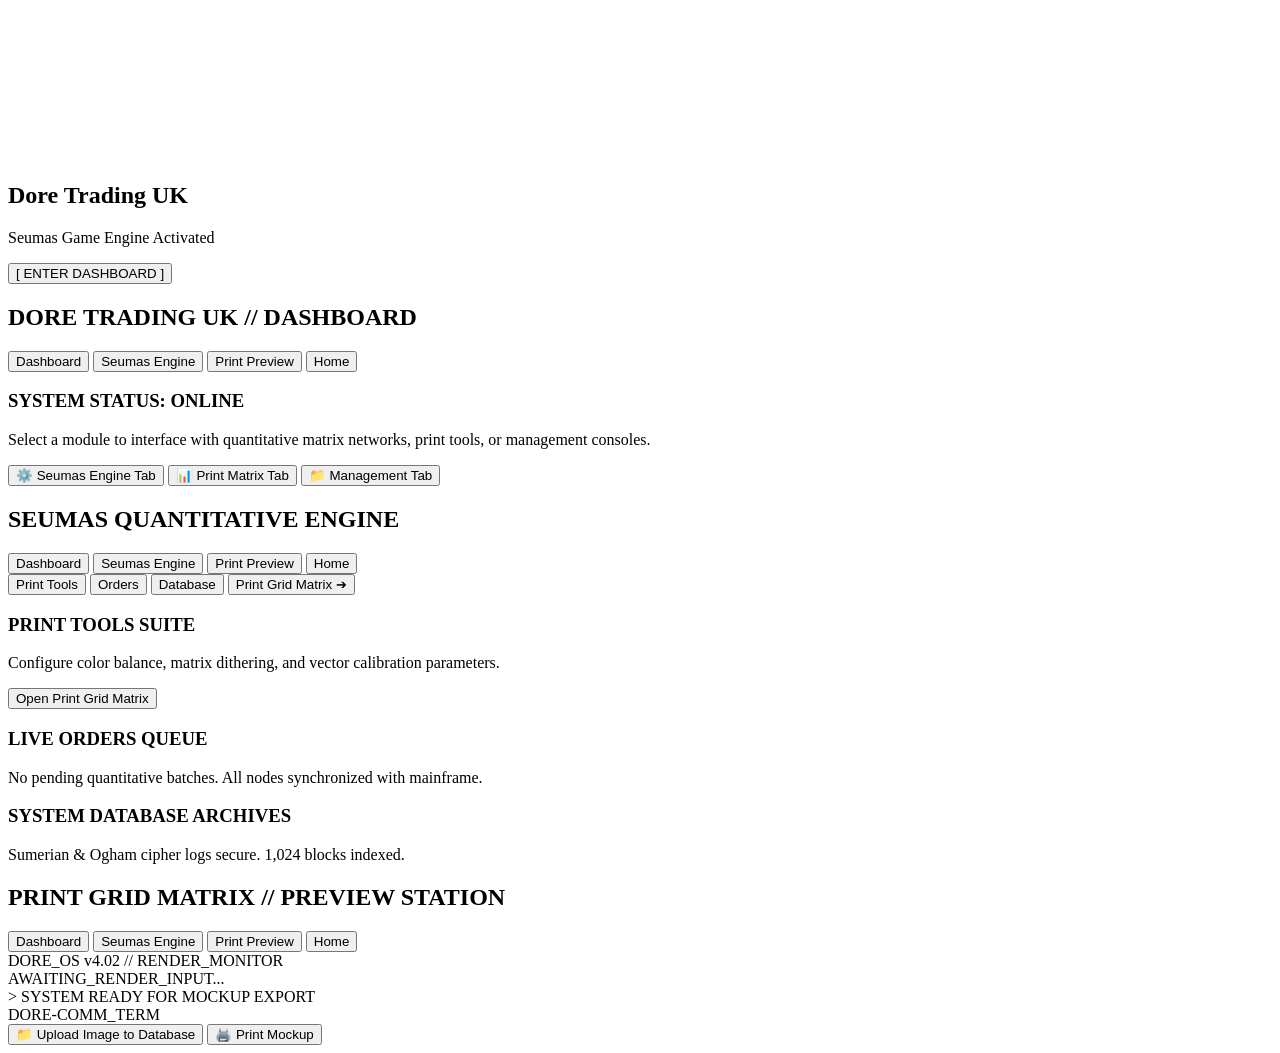
==== index.html @ 700d3dbe "Rename index.html.txt to index.html" ====
<!DOCTYPE html>
<html lang="en">
<head>
    <meta charset="UTF-8">
    <meta name="viewport" content="width=device-width, initial-scale=1.0">
    <title>Dore Trading UK - Explorer</title>
    <link rel="stylesheet" href="style.css">
</head>
<body>
    <!-- Background Matrix Rain Canvas (Druid, Sumerian & Code) -->
    <div class="matrix-background">
        <canvas id="matrixCanvas"></canvas>
    </div>

    <!-- PAGE 1: Landing / Entry Page -->
    <section id="page-landing" class="page active">
        <div class="retrowave-landscape">
            <div class="glowing-sun"></div>
            <div class="moving-grid"></div>
        </div>
        <div class="content">
            <h1 class="main-title">Dore Trading UK</h1>
            <p class="subtitle">Seumas Game Engine Activated</p>
            <button class="enter-btn" onclick="navigateTo('page-dashboard')">[ ENTER DASHBOARD ]</button>
        </div>
    </section>

    <!-- PAGE 2: Dashboard Page (Car Driving Scene + 3 Main Tabs) -->
    <section id="page-dashboard" class="page">
        <div class="car-scene-background">
            <div class="striped-sun"></div>
            <div class="mountain-silhouette"></div>
            <div class="moving-grid car-grid"></div>
            <div class="retrowave-car">
                <div class="car-body"></div>
                <div class="car-lights"></div>
            </div>
        </div>
        
        <div class="dashboard-header">
            <h2>DORE TRADING UK // DASHBOARD</h2>
            <div class="nav-tabs">
                <button class="tab-btn active" onclick="navigateTo('page-dashboard')">Dashboard</button>
                <button class="tab-btn" onclick="navigateTo('page-seumas')">Seumas Engine</button>
                <button class="tab-btn" onclick="navigateTo('page-print-preview')">Print Preview</button>
                <button class="back-home-btn" onclick="navigateTo('page-landing')">Home</button>
            </div>
        </div>

        <div class="dashboard-content">
            <div class="matrix-card">
                <h3>SYSTEM STATUS: ONLINE</h3>
                <p>Select a module to interface with quantitative matrix networks, print tools, or management consoles.</p>
                <div class="action-grid">
                    <button class="cyber-card-btn" onclick="navigateTo('page-seumas')">
                        <span class="icon">⚙️</span>
                        <span>Seumas Engine Tab</span>
                    </button>
                    <button class="cyber-card-btn" onclick="navigateTo('page-seumas')">
                        <span class="icon">📊</span>
                        <span>Print Matrix Tab</span>
                    </button>
                    <button class="cyber-card-btn" onclick="alert('Management Module Active.')">
                        <span class="icon">📁</span>
                        <span>Management Tab</span>
                    </button>
                </div>
            </div>
        </div>
    </section>

    <!-- PAGE 3: Seumas Engine Page (Pyramid/City Backdrops + 4 Sub-Tabs) -->
    <section id="page-seumas" class="page">
        <div class="pyramid-scene-background">
            <div class="cyber-sphere-sun"></div>
            <div class="pyramid-city"></div>
            <div class="moving-grid pyramid-grid"></div>
        </div>

        <div class="dashboard-header">
            <h2>SEUMAS QUANTITATIVE ENGINE</h2>
            <div class="nav-tabs">
                <button class="tab-btn" onclick="navigateTo('page-dashboard')">Dashboard</button>
                <button class="tab-btn active" onclick="navigateTo('page-seumas')">Seumas Engine</button>
                <button class="tab-btn" onclick="navigateTo('page-print-preview')">Print Preview</button>
                <button class="back-home-btn" onclick="navigateTo('page-landing')">Home</button>
            </div>
        </div>

        <div class="sub-nav-bar">
            <button class="sub-tab active" onclick="switchSubTab('print-tools')">Print Tools</button>
            <button class="sub-tab" onclick="switchSubTab('orders')">Orders</button>
            <button class="sub-tab" onclick="switchSubTab('database')">Database</button>
            <button class="sub-tab highlight" onclick="navigateTo('page-print-preview')">Print Grid Matrix ➔</button>
        </div>

        <div class="dashboard-content">
            <div id="sub-print-tools" class="sub-tab-content active">
                <div class="matrix-card">
                    <h3>PRINT TOOLS SUITE</h3>
                    <p>Configure color balance, matrix dithering, and vector calibration parameters.</p>
                    <button class="cyber-btn" onclick="navigateTo('page-print-preview')">Open Print Grid Matrix</button>
                </div>
            </div>
            <div id="sub-orders" class="sub-tab-content">
                <div class="matrix-card">
                    <h3>LIVE ORDERS QUEUE</h3>
                    <p>No pending quantitative batches. All nodes synchronized with mainframe.</p>
                </div>
            </div>
            <div id="sub-database" class="sub-tab-content">
                <div class="matrix-card">
                    <h3>SYSTEM DATABASE ARCHIVES</h3>
                    <p>Sumerian & Ogham cipher logs secure. 1,024 blocks indexed.</p>
                </div>
            </div>
        </div>
    </section>

    <!-- PAGE 4: Print Preview / Retro Computer Screen Card Page -->
    <section id="page-print-preview" class="page">
        <div class="retrowave-landscape">
            <div class="glowing-sun"></div>
            <div class="moving-grid"></div>
        </div>

        <div class="dashboard-header">
            <h2>PRINT GRID MATRIX // PREVIEW STATION</h2>
            <div class="nav-tabs">
                <button class="tab-btn" onclick="navigateTo('page-dashboard')">Dashboard</button>
                <button class="tab-btn" onclick="navigateTo('page-seumas')">Seumas Engine</button>
                <button class="tab-btn active" onclick="navigateTo('page-print-preview')">Print Preview</button>
                <button class="back-home-btn" onclick="navigateTo('page-landing')">Home</button>
            </div>
        </div>

        <div class="dashboard-content">
            <!-- Retro Computer Screen Card -->
            <div class="retro-monitor">
                <div class="monitor-bezel">
                    <div class="monitor-screen">
                        <div class="scanlines"></div>
                        <div class="screen-content">
                            <div class="terminal-header">DORE_OS v4.02 // RENDER_MONITOR</div>
                            <div class="preview-viewport" id="previewViewport">
                                <div class="placeholder-art">
                                    <div class="retro-sun-mini"></div>
                                    <div class="retro-grid-mini"></div>
                                    <span id="previewText">AWAITING_RENDER_INPUT...</span>
                                </div>
                            </div>
                            <div class="terminal-footer">> SYSTEM READY FOR MOCKUP EXPORT</div>
                        </div>
                    </div>
                    <div class="monitor-controls">
                        <div class="power-led"></div>
                        <span class="brand-label">DORE-COMM_TERM</span>
                    </div>
                </div>

                <div class="monitor-action-panel">
                    <input type="file" id="imageUploadInput" accept="image/*" style="display: none;" onchange="handleImageUpload(event)">
                    <button class="cyber-btn upload-btn" onclick="document.getElementById('imageUploadInput').click()">📁 Upload Image to Database</button>
                    <button class="cyber-btn mockup-btn" onclick="triggerPrintMockup()">🖨️ Print Mockup</button>
                </div>
            </div>
        </div>
    </section>

    <script src="script.js"></script>
</body>
</html>
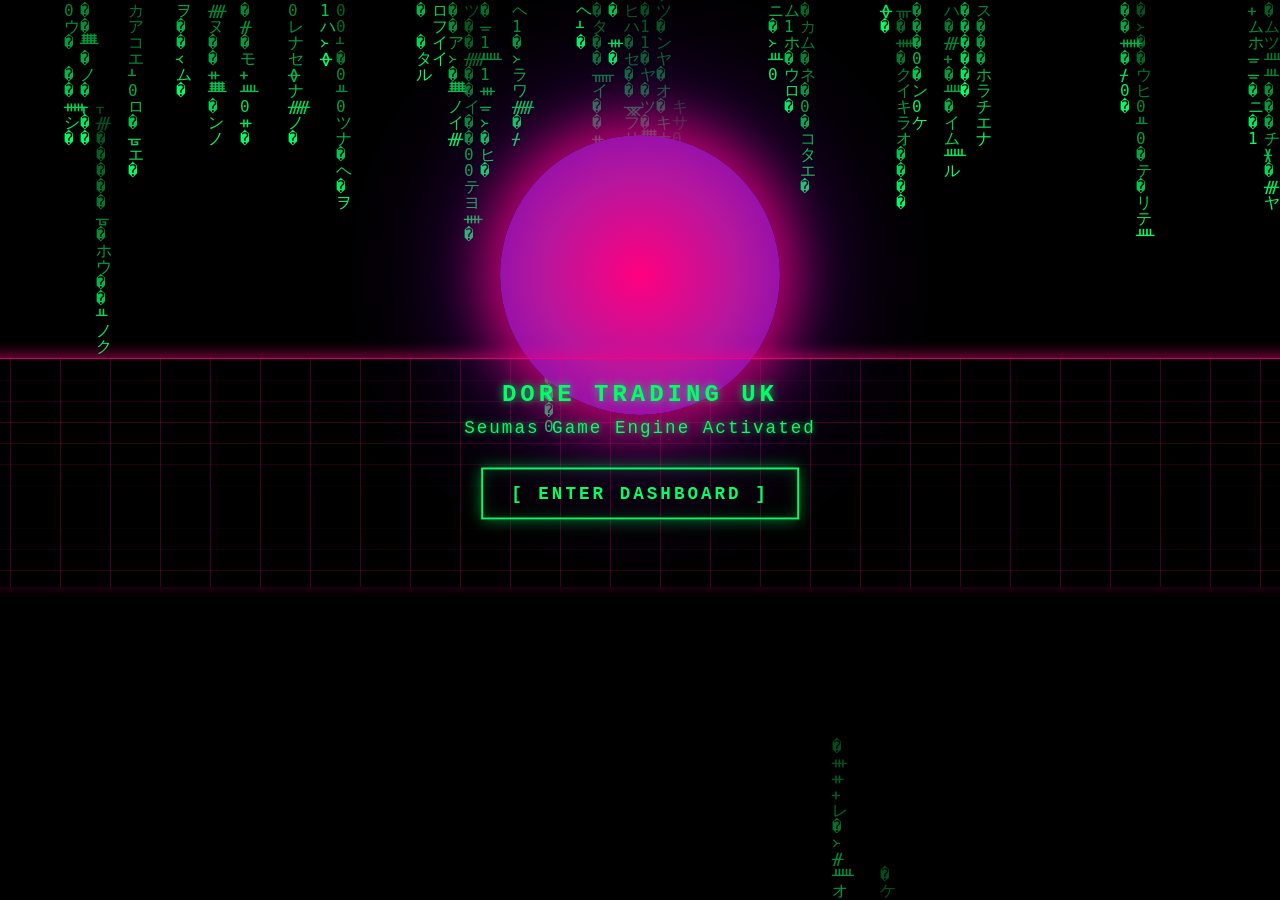
==== commit 41d1951c: "Revamp dashboard page with new visuals Updated the dashboard page with a new circuit board backgroun" ====
--- a/index.html
+++ b/index.html
@@ -25,10 +25,20 @@
         </div>
     </section>
 
-    <!-- PAGE 2: Dashboard Page (Car Driving Scene + 3 Main Tabs) -->
+    <!-- PAGE 2: Dashboard Page (Updated Circuit Board + Circuit Sun Scene) -->
     <section id="page-dashboard" class="page">
         <div class="car-scene-background">
-            <div class="striped-sun"></div>
+            <!-- Faint Retro Game Circuit Board Layer Behind Sun -->
+            <div class="circuit-board-bg"></div>
+            
+            <!-- Live Circuit Glowing & Moving Sun -->
+            <div class="circuit-sun">
+                <div class="circuit-core"></div>
+                <div class="circuit-node n1"></div>
+                <div class="circuit-node n2"></div>
+                <div class="circuit-node n3"></div>
+            </div>
+
             <div class="mountain-silhouette"></div>
             <div class="moving-grid car-grid"></div>
             <div class="retrowave-car">
@@ -69,7 +79,7 @@
         </div>
     </section>
 
-    <!-- PAGE 3: Seumas Engine Page (Pyramid/City Backdrops + 4 Sub-Tabs) -->
+    <!-- PAGE 3: Seumas Engine Page (Unchanged) -->
     <section id="page-seumas" class="page">
         <div class="pyramid-scene-background">
             <div class="cyber-sphere-sun"></div>
@@ -117,7 +127,7 @@
         </div>
     </section>
 
-    <!-- PAGE 4: Print Preview / Retro Computer Screen Card Page -->
+    <!-- PAGE 4: Print Preview Page (Unchanged) -->
     <section id="page-print-preview" class="page">
         <div class="retrowave-landscape">
             <div class="glowing-sun"></div>
@@ -135,7 +145,6 @@
         </div>
 
         <div class="dashboard-content">
-            <!-- Retro Computer Screen Card -->
             <div class="retro-monitor">
                 <div class="monitor-bezel">
                     <div class="monitor-screen">
--- a/style.css
+++ b/style.css
@@ -0,0 +1,649 @@
+/* --- Base Styles --- */
+body, html {
+    margin: 0;
+    padding: 0;
+    width: 100%;
+    height: 100%;
+    overflow: hidden;
+    background-color: #000;
+    font-family: 'Courier New', Courier, monospace;
+    color: #fff;
+}
+
+.page {
+    position: absolute;
+    top: 0;
+    left: 0;
+    width: 100%;
+    height: 100%;
+    display: none;
+    opacity: 0;
+    transition: opacity 0.5s ease-in-out;
+}
+
+.page.active {
+    display: block;
+    opacity: 1;
+    z-index: 5;
+}
+
+/* --- Background Layers --- */
+.matrix-background {
+    position: absolute;
+    top: 0;
+    left: 0;
+    width: 100%;
+    height: 100%;
+    z-index: 1;
+    pointer-events: none;
+}
+
+#matrixCanvas {
+    display: block;
+}
+
+/* Retrowave Landscape Layer (Page 1 & 4) */
+.retrowave-landscape {
+    position: absolute;
+    bottom: 0;
+    left: 0;
+    width: 100%;
+    height: 100%;
+    z-index: 2;
+    pointer-events: none;
+    overflow: hidden;
+}
+
+.glowing-sun {
+    position: absolute;
+    top: 15%;
+    left: 50%;
+    transform: translateX(-50%);
+    width: 280px;
+    height: 280px;
+    background: radial-gradient(circle, #ff007f 0%, #b5179e 50%, #7209b7 100%);
+    border-radius: 50%;
+    box-shadow: 0 0 50px 15px rgba(255, 0, 127, 0.7), 0 0 120px 40px rgba(114, 9, 183, 0.5);
+    animation: pulseSun 4s infinite alternate;
+}
+
+@keyframes pulseSun {
+    0% { box-shadow: 0 0 50px 15px rgba(255, 0, 127, 0.7), 0 0 120px 40px rgba(114, 9, 183, 0.5); transform: translateX(-50%) scale(1); }
+    100% { box-shadow: 0 0 70px 25px rgba(255, 0, 127, 0.9), 0 0 160px 60px rgba(114, 9, 183, 0.7); transform: translateX(-50%) scale(1.03); }
+}
+
+.moving-grid {
+    position: absolute;
+    bottom: 0;
+    left: -50%;
+    width: 200%;
+    height: 60%;
+    background-image: 
+        linear-gradient(to right, rgba(255, 0, 127, 0.25) 1px, transparent 1px),
+        linear-gradient(to bottom, rgba(255, 0, 127, 0.25) 1px, transparent 1px);
+    background-size: 50px 50px;
+    transform: rotateX(65deg);
+    transform-origin: top center;
+    animation: moveGrid 3s linear infinite;
+    border-top: 2px solid rgba(255, 0, 127, 0.8);
+    box-shadow: 0 -10px 30px rgba(255, 0, 127, 0.5);
+}
+
+@keyframes moveGrid {
+    0% { background-position: 0 0; }
+    100% { background-position: 0 50px; }
+}
+
+/* --- Page 1 Landing Content & Glowing Enter Button --- */
+.content {
+    position: absolute;
+    top: 50%;
+    left: 50%;
+    transform: translate(-50%, -50%);
+    text-align: center;
+    z-index: 10;
+}
+
+.main-title {
+    font-size: 1.5rem;
+    color: #00ff66;
+    text-transform: uppercase;
+    letter-spacing: 4px;
+    margin: 0 0 10px 0;
+    text-shadow: 0 0 8px rgba(0, 255, 102, 0.8);
+}
+
+.subtitle {
+    font-size: 1.1rem;
+    color: #00ff66;
+    letter-spacing: 2px;
+    margin: 0 0 30px 0;
+    text-shadow: 0 0 6px rgba(0, 255, 102, 0.7);
+}
+
+.enter-btn {
+    background: transparent;
+    border: 2px solid #00ff66;
+    color: #00ff66;
+    padding: 14px 28px;
+    font-size: 1.1rem;
+    font-family: 'Courier New', Courier, monospace;
+    font-weight: bold;
+    text-transform: uppercase;
+    letter-spacing: 3px;
+    cursor: pointer;
+    box-shadow: 0 0 15px rgba(0, 255, 102, 0.5), inset 0 0 15px rgba(0, 255, 102, 0.2);
+    animation: pulseEnter 2s infinite alternate;
+    transition: all 0.3s ease;
+}
+
+.enter-btn:hover {
+    background: #00ff66;
+    color: #000;
+    box-shadow: 0 0 30px #00ff66, inset 0 0 20px #00ff66;
+    transform: scale(1.05);
+}
+
+@keyframes pulseEnter {
+    0% { box-shadow: 0 0 10px rgba(0, 255, 102, 0.4); }
+    100% { box-shadow: 0 0 25px rgba(0, 255, 102, 0.9), 0 0 40px rgba(0, 255, 102, 0.4); }
+}
+
+/* --- Dashboard Navigation Header --- */
+.dashboard-header {
+    position: absolute;
+    top: 0;
+    left: 0;
+    width: 100%;
+    height: 70px;
+    background: rgba(0, 0, 0, 0.85);
+    border-bottom: 2px solid #ff007f;
+    display: flex;
+    justify-content: space-between;
+    align-items: center;
+    padding: 0 30px;
+    box-sizing: border-box;
+    z-index: 20;
+}
+
+.dashboard-header h2 {
+    font-size: 1.1rem;
+    color: #ff007f;
+    letter-spacing: 2px;
+    margin: 0;
+    text-shadow: 0 0 8px rgba(255, 0, 127, 0.7);
+}
+
+.nav-tabs {
+    display: flex;
+    gap: 15px;
+}
+
+.tab-btn, .back-home-btn {
+    background: rgba(255, 0, 127, 0.1);
+    border: 1px solid #ff007f;
+    color: #ff007f;
+    padding: 8px 16px;
+    font-family: 'Courier New', Courier, monospace;
+    font-size: 0.9rem;
+    cursor: pointer;
+    transition: all 0.3s;
+}
+
+.tab-btn.active, .tab-btn:hover, .back-home-btn:hover {
+    background: #ff007f;
+    color: #fff;
+    box-shadow: 0 0 12px #ff007f;
+}
+
+.back-home-btn {
+    border-color: #00ff66;
+    color: #00ff66;
+    background: rgba(0, 255, 102, 0.1);
+}
+.back-home-btn:hover {
+    background: #00ff66;
+    color: #000;
+    box-shadow: 0 0 12px #00ff66;
+}
+
+/* --- Page 2: Car Driving Scene Background --- */
+.car-scene-background {
+    position: absolute;
+    top: 0;
+    left: 0;
+    width: 100%;
+    height: 100%;
+    z-index: 2;
+    overflow: hidden;
+    background: linear-gradient(to bottom, #11052c 0%, #2b0c4e 50%, #000 100%);
+}
+
+.striped-sun {
+    position: absolute;
+    top: 15%;
+    left: 50%;
+    transform: translateX(-50%);
+    width: 260px;
+    height: 260px;
+    background: linear-gradient(to bottom, #ffbd00 0%, #ff5400 60%, #ff007f 100%);
+    border-radius: 50%;
+    box-shadow: 0 0 60px rgba(255, 84, 0, 0.8);
+    /* Horizontal lines masking for retrowave striped sun look */
+    mask-image: repeating-linear-gradient(to bottom, black 0px, black 16px, transparent 16px, transparent 22px);
+    -webkit-mask-image: repeating-linear-gradient(to bottom, black 0px, black 16px, transparent 16px, transparent 22px);
+    animation: shiftSun 5s infinite alternate ease-in-out;
+}
+
+@keyframes shiftSun {
+    0% { transform: translateX(-50%) scale(1) translateY(0); filter: hue-rotate(0deg); }
+    100% { transform: translateX(-50%) scale(1.04) translateY(-5px); filter: hue-rotate(15deg); }
+}
+
+.mountain-silhouette {
+    position: absolute;
+    bottom: 40%;
+    left: 0;
+    width: 100%;
+    height: 150px;
+    background: linear-gradient(135deg, #180324 25%, #2a0845 50%, #0d0118 75%);
+    clip-path: polygon(0% 100%, 5% 70%, 12% 85%, 20% 50%, 28% 75%, 35% 40%, 45% 80%, 55% 45%, 65% 75%, 72% 55%, 82% 85%, 90% 60%, 100% 100%);
+    z-index: 3;
+}
+
+.car-grid {
+    background-image: 
+        linear-gradient(to right, rgba(0, 255, 255, 0.3) 1px, transparent 1px),
+        linear-gradient(to bottom, rgba(0, 255, 255, 0.3) 1px, transparent 1px) !important;
+    border-top: 2px solid #00ffff !important;
+    box-shadow: 0 -10px 30px rgba(0, 255, 255, 0.6) !important;
+    animation: moveGrid 1.8s linear infinite !important; /* Faster to simulate vehicle speed */
+}
+
+.retrowave-car {
+    position: absolute;
+    bottom: 12%;
+    right: 18%;
+    width: 220px;
+    height: 90px;
+    z-index: 6;
+    animation: bounceCar 0.6s infinite alternate ease-in-out;
+}
+
+@keyframes bounceCar {
+    0% { transform: translateY(0px) rotate(0deg); }
+    100% { transform: translateY(-3px) rotate(0.3deg); }
+}
+
+.car-body {
+    position: absolute;
+    bottom: 0;
+    width: 100%;
+    height: 50px;
+    background: linear-gradient(135deg, #48cae4 0%, #0077b6 50%, #03045e 100%);
+    clip-path: polygon(10% 40%, 30% 0%, 75% 0%, 95% 60%, 100% 80%, 0% 80%);
+    box-shadow: 0 0 15px rgba(72, 202, 228, 0.6);
+}
+
+.car-lights {
+    position: absolute;
+    bottom: 15px;
+    right: 2px;
+    width: 25px;
+    height: 8px;
+    background: #ff007f;
+    box-shadow: 0 0 10px #ff007f, 0 0 20px #ff007f;
+}
+
+/* --- Page 3: Pyramid / City Background --- */
+.pyramid-scene-background {
+    position: absolute;
+    top: 0;
+    left: 0;
+    width: 100%;
+    height: 100%;
+    z-index: 2;
+    overflow: hidden;
+    background: #020005;
+}
+
+.cyber-sphere-sun {
+    position: absolute;
+    top: 12%;
+    left: 50%;
+    transform: translateX(-50%);
+    width: 180px;
+    height: 180px;
+    background: radial-gradient(circle, #00ffff 0%, #7209b7 70%);
+    border-radius: 50%;
+    box-shadow: 0 0 40px #00ffff;
+    border: 2px solid #fff;
+    animation: pulseSun 3s infinite alternate;
+}
+
+.pyramid-city {
+    position: absolute;
+    bottom: 40%;
+    left: 0;
+    width: 100%;
+    height: 220px;
+    background: linear-gradient(to top, #ff007f 0%, transparent 100%);
+    clip-path: polygon(0% 100%, 15% 70%, 30% 85%, 50% 20%, 70% 85%, 85% 65%, 100% 100%);
+    opacity: 0.8;
+    z-index: 3;
+}
+
+.pyramid-grid {
+    background-image: 
+        linear-gradient(to right, rgba(255, 0, 111, 0.3) 1px, transparent 1px),
+        linear-gradient(to bottom, rgba(255, 0, 111, 0.3) 1px, transparent 1px) !important;
+    border-top: 2px solid #ff006f !important;
+    box-shadow: 0 -10px 30px rgba(255, 0, 111, 0.6) !important;
+    animation: moveGrid 2.5s linear infinite !important;
+}
+
+/* --- Sub Navigation Bar (Page 3) --- */
+.sub-nav-bar {
+    position: absolute;
+    top: 75px;
+    left: 0;
+    width: 100%;
+    height: 50px;
+    background: rgba(0, 0, 0, 0.7);
+    display: flex;
+    justify-content: center;
+    gap: 20px;
+    align-items: center;
+    z-index: 20;
+    border-bottom: 1px solid rgba(255, 0, 127, 0.3);
+}
+
+.sub-tab {
+    background: transparent;
+    border: none;
+    color: #a0a0a0;
+    font-family: 'Courier New', Courier, monospace;
+    font-size: 0.95rem;
+    cursor: pointer;
+    padding: 5px 12px;
+    transition: all 0.3s;
+}
+
+.sub-tab.active, .sub-tab:hover {
+    color: #00ff66;
+    text-shadow: 0 0 8px rgba(0, 255, 102, 0.8);
+    border-bottom: 2px solid #00ff66;
+}
+
+.sub-tab.highlight {
+    color: #ff007f;
+    border: 1px dashed #ff007f;
+}
+.sub-tab.highlight:hover {
+    background: #ff007f;
+    color: #fff;
+}
+
+/* --- Dashboard & Card UI Components --- */
+.dashboard-content {
+    position: absolute;
+    top: 140px;
+    left: 0;
+    width: 100%;
+    height: calc(100% - 140px);
+    display: flex;
+    justify-content: center;
+    align-items: center;
+    z-index: 10;
+    padding: 20px;
+    box-sizing: border-box;
+}
+
+.matrix-card {
+    background: rgba(0, 0, 0, 0.82);
+    border: 1px solid #ff007f;
+    box-shadow: 0 0 25px rgba(255, 0, 127, 0.4);
+    padding: 30px;
+    border-radius: 6px;
+    max-width: 600px;
+    width: 100%;
+    text-align: center;
+}
+
+.matrix-card h3 {
+    color: #00ff66;
+    margin-top: 0;
+    letter-spacing: 2px;
+    text-shadow: 0 0 8px rgba(0, 255, 102, 0.6);
+}
+
+.matrix-card p {
+    color: #ccc;
+    font-size: 0.95rem;
+    line-height: 1.5;
+}
+
+.action-grid {
+    display: flex;
+    gap: 15px;
+    justify-content: center;
+    margin-top: 25px;
+}
+
+.cyber-card-btn {
+    background: rgba(0, 255, 102, 0.05);
+    border: 1px solid #00ff66;
+    color: #00ff66;
+    padding: 15px;
+    flex: 1;
+    display: flex;
+    flex-direction: column;
+    align-items: center;
+    gap: 8px;
+    font-family: 'Courier New', Courier, monospace;
+    cursor: pointer;
+    transition: all 0.3s;
+}
+
+.cyber-card-btn:hover {
+    background: #00ff66;
+    color: #000;
+    box-shadow: 0 0 20px #00ff66;
+    transform: translateY(-3px);
+}
+
+.cyber-card-btn .icon {
+    font-size: 1.5rem;
+}
+
+.sub-tab-content {
+    display: none;
+    width: 100%;
+    justify-content: center;
+}
+.sub-tab-content.active {
+    display: flex;
+}
+
+.cyber-btn {
+    background: transparent;
+    border: 1px solid #00ff66;
+    color: #00ff66;
+    padding: 10px 20px;
+    font-family: 'Courier New', Courier, monospace;
+    font-weight: bold;
+    cursor: pointer;
+    margin-top: 15px;
+    transition: all 0.3s;
+}
+.cyber-btn:hover {
+    background: #00ff66;
+    color: #000;
+    box-shadow: 0 0 15px #00ff66;
+}
+
+/* --- Page 4: Retro Computer Screen Card --- */
+.retro-monitor {
+    background: #151515;
+    border: 6px solid #333;
+    border-radius: 12px;
+    padding: 20px;
+    width: 650px;
+    box-shadow: 0 0 40px rgba(0, 0, 0, 0.9), inset 0 0 20px rgba(0,0,0,0.8);
+    text-align: center;
+}
+
+.monitor-screen {
+    background: #050b05;
+    border: 4px inset #222;
+    border-radius: 6px;
+    height: 340px;
+    position: relative;
+    overflow: hidden;
+    box-shadow: inset 0 0 30px rgba(0, 255, 100, 0.15);
+}
+
+/* Scanlines overlay for retro monitor look */
+.scanlines {
+    position: absolute;
+    top: 0; left: 0; width: 100%; height: 100%;
+    background: linear-gradient(rgba(18, 16, 16, 0) 50%, rgba(0, 0, 0, 0.35) 50%);
+    background-size: 100% 4px;
+    z-index: 10;
+    pointer-events: none;
+}
+
+.screen-content {
+    position: relative;
+    height: 100%;
+    display: flex;
+    flex-direction: column;
+    padding: 15px;
+    box-sizing: border-box;
+    z-index: 5;
+}
+
+.terminal-header {
+    font-size: 0.8rem;
+    color: #00ff66;
+    text-align: left;
+    margin-bottom: 10px;
+    text-shadow: 0 0 5px #00ff66;
+}
+
+.preview-viewport {
+    flex: 1;
+    border: 1px dashed #00ff66;
+    display: flex;
+    justify-content: center;
+    align-items: center;
+    position: relative;
+    overflow: hidden;
+    background: #000;
+}
+
+.placeholder-art {
+    position: relative;
+    width: 100%;
+    height: 100%;
+    display: flex;
+    justify-content: center;
+    align-items: center;
+}
+
+.retro-sun-mini {
+    position: absolute;
+    top: 25%;
+    width: 80px;
+    height: 80px;
+    background: radial-gradient(circle, #ff007f, #7209b7);
+    border-radius: 50%;
+    box-shadow: 0 0 20px #ff007f;
+}
+
+.retro-grid-mini {
+    position: absolute;
+    bottom: 0;
+    width: 100%;
+    height: 50%;
+    background-image: linear-gradient(to right, rgba(255,0,127,0.4) 1px, transparent 1px),
+                        linear-gradient(to bottom, rgba(255,0,127,0.4) 1px, transparent 1px);
+    background-size: 20px 20px;
+    transform: rotateX(45deg);
+}
+
+#previewText {
+    position: relative;
+    z-index: 12;
+    color: #00ff66;
+    font-size: 0.85rem;
+    text-shadow: 0 0 8px #00ff66;
+    background: rgba(0,0,0,0.7);
+    padding: 6px 12px;
+}
+
+.preview-image-tag {
+    max-width: 100%;
+    max-height: 100%;
+    object-fit: contain;
+    z-index: 15;
+    position: relative;
+}
+
+.terminal-footer {
+    font-size: 0.75rem;
+    color: #00ff66;
+    text-align: left;
+    margin-top: 8px;
+    opacity: 0.8;
+}
+
+.monitor-controls {
+    display: flex;
+    justify-content: space-between;
+    align-items: center;
+    margin-top: 12px;
+    padding: 0 5px;
+}
+
+.power-led {
+    width: 8px;
+    height: 8px;
+    background: #00ff66;
+    border-radius: 50%;
+    box-shadow: 0 0 8px #00ff66;
+    animation: pulseLed 1.5s infinite alternate;
+}
+
+@keyframes pulseLed {
+    0% { opacity: 0.5; }
+    100% { opacity: 1; box-shadow: 0 0 12px #00ff66; }
+}
+
+.brand-label {
+    font-size: 0.75rem;
+    color: #777;
+    letter-spacing: 1px;
+}
+
+.monitor-action-panel {
+    display: flex;
+    gap: 15px;
+    justify-content: center;
+    margin-top: 20px;
+}
+
+.upload-btn {
+    border-color: #00ff66;
+    color: #00ff66;
+}
+
+.mockup-btn {
+    border-color: #ff007f;
+    color: #ff007f;
+}
+.mockup-btn:hover {
+    background: #ff007f !important;
+    box-shadow: 0 0 15px #ff007f !important;
+    color: #fff !important;
+}
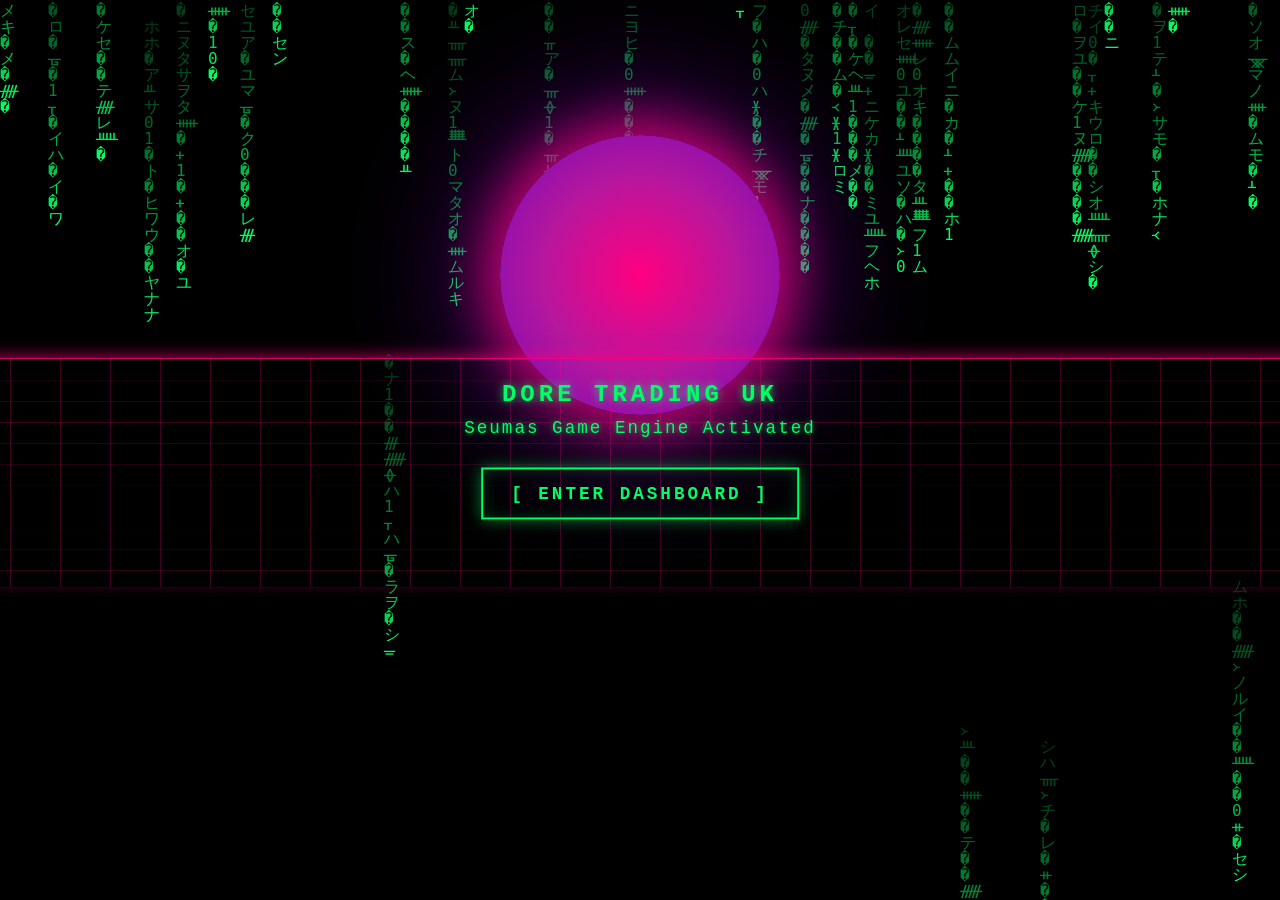
==== commit 5526ef29: "Remove car and add retro pager to dashboard Removed the car from the dashboard page and added a retr" ====
--- a/index.html
+++ b/index.html
@@ -25,7 +25,7 @@
         </div>
     </section>
 
-    <!-- PAGE 2: Dashboard Page (Updated Circuit Board + Circuit Sun Scene) -->
+    <!-- PAGE 2: Dashboard Page (No Car + Retro Pager Added) -->
     <section id="page-dashboard" class="page">
         <div class="car-scene-background">
             <!-- Faint Retro Game Circuit Board Layer Behind Sun -->
@@ -41,12 +41,18 @@
 
             <div class="mountain-silhouette"></div>
             <div class="moving-grid car-grid"></div>
-            <div class="retrowave-car">
-                <div class="car-body"></div>
-                <div class="car-lights"></div>
-            </div>
+            <!-- Car has been removed as requested -->
         </div>
         
+        <!-- Retro Style Pager in Top Corner -->
+        <div class="retro-pager">
+            <div class="pager-brand">DORE-BEEP // MODEL 1992</div>
+            <div class="pager-screen">
+                <div class="pager-text-scroll">♪ PLAY MP3 NOW - SYNTHWAVE_MIX.MP3 ♪</div>
+            </div>
+            <div class="pager-led-light"></div>
+        </div>
+
         <div class="dashboard-header">
             <h2>DORE TRADING UK // DASHBOARD</h2>
             <div class="nav-tabs">
--- a/style.css
+++ b/style.css
@@ -207,7 +207,7 @@
     box-shadow: 0 0 12px #00ff66;
 }
 
-/* --- Page 2: Car Driving Scene Background --- */
+/* --- PAGE 2: Circuit Background & Live Circuit Sun Styling --- */
 .car-scene-background {
     position: absolute;
     top: 0;
@@ -216,28 +216,88 @@
     height: 100%;
     z-index: 2;
     overflow: hidden;
-    background: linear-gradient(to bottom, #11052c 0%, #2b0c4e 50%, #000 100%);
-}
-
-.striped-sun {
-    position: absolute;
-    top: 15%;
+    background: linear-gradient(to bottom, #05020d 0%, #17072c 50%, #000 100%);
+}
+
+/* Faint Retro Game Circuit Board Background Pattern Behind Sun */
+.circuit-board-bg {
+    position: absolute;
+    top: 0;
+    left: 0;
+    width: 100%;
+    height: 70%;
+    background-image: 
+        radial-gradient(circle, rgba(0, 255, 102, 0.15) 2px, transparent 2px),
+        linear-gradient(to right, rgba(0, 255, 102, 0.05) 1px, transparent 1px),
+        linear-gradient(to bottom, rgba(0, 255, 102, 0.05) 1px, transparent 1px);
+    background-size: 40px 40px, 80px 80px, 80px 80px;
+    opacity: 0.35;
+    animation: pulseCircuit 6s infinite alternate ease-in-out;
+    pointer-events: none;
+    z-index: 1;
+}
+
+@keyframes pulseCircuit {
+    0% { opacity: 0.2; transform: scale(1); }
+    100% { opacity: 0.45; transform: scale(1.02); }
+}
+
+/* Live Glowing & Moving Circuit Sun */
+.circuit-sun {
+    position: absolute;
+    top: 13%;
     left: 50%;
     transform: translateX(-50%);
-    width: 260px;
-    height: 260px;
-    background: linear-gradient(to bottom, #ffbd00 0%, #ff5400 60%, #ff007f 100%);
+    width: 270px;
+    height: 270px;
+    background: radial-gradient(circle, #ff00aa 0%, #7209b7 60%, #3a0ca3 100%);
     border-radius: 50%;
-    box-shadow: 0 0 60px rgba(255, 84, 0, 0.8);
-    /* Horizontal lines masking for retrowave striped sun look */
-    mask-image: repeating-linear-gradient(to bottom, black 0px, black 16px, transparent 16px, transparent 22px);
-    -webkit-mask-image: repeating-linear-gradient(to bottom, black 0px, black 16px, transparent 16px, transparent 22px);
-    animation: shiftSun 5s infinite alternate ease-in-out;
-}
-
-@keyframes shiftSun {
-    0% { transform: translateX(-50%) scale(1) translateY(0); filter: hue-rotate(0deg); }
-    100% { transform: translateX(-50%) scale(1.04) translateY(-5px); filter: hue-rotate(15deg); }
+    box-shadow: 0 0 50px 15px rgba(255, 0, 170, 0.6), 0 0 120px 40px rgba(0, 255, 102, 0.3);
+    border: 2px dashed rgba(0, 255, 102, 0.6);
+    animation: circuitSunMove 5s infinite alternate ease-in-out;
+    z-index: 2;
+}
+
+.circuit-core {
+    position: absolute;
+    top: 50%;
+    left: 50%;
+    transform: translate(-50%, -50%);
+    width: 80%;
+    height: 80%;
+    border: 1px solid rgba(0, 255, 102, 0.4);
+    border-radius: 50%;
+    background-image: radial-gradient(circle, transparent 50%, rgba(0, 255, 102, 0.2) 50%);
+    background-size: 15px 15px;
+    animation: rotateCore 20s linear infinite;
+}
+
+@keyframes rotateCore {
+    0% { transform: translate(-50%, -50%) rotate(0deg); }
+    100% { transform: translate(-50%, -50%) rotate(360deg); }
+}
+
+.circuit-node {
+    position: absolute;
+    width: 8px;
+    height: 8px;
+    background: #00ff66;
+    border-radius: 50%;
+    box-shadow: 0 0 8px #00ff66, 0 0 15px #00ff66;
+}
+
+.circuit-node.n1 { top: 20%; left: 30%; animation: flashNode 1.2s infinite alternate; }
+.circuit-node.n2 { top: 60%; left: 75%; animation: flashNode 0.8s infinite alternate; }
+.circuit-node.n3 { top: 70%; left: 25%; animation: flashNode 1.5s infinite alternate; }
+
+@keyframes flashNode {
+    0% { opacity: 0.3; transform: scale(0.8); }
+    100% { opacity: 1; transform: scale(1.4); box-shadow: 0 0 12px #00ff66, 0 0 25px #00ff66; }
+}
+
+@keyframes circuitSunMove {
+    0% { transform: translateX(-50%) translateY(0px) scale(1); filter: hue-rotate(0deg); }
+    100% { transform: translateX(-50%) translateY(-6px) scale(1.04); filter: hue-rotate(15deg); }
 }
 
 .mountain-silhouette {
@@ -257,7 +317,8 @@
         linear-gradient(to bottom, rgba(0, 255, 255, 0.3) 1px, transparent 1px) !important;
     border-top: 2px solid #00ffff !important;
     box-shadow: 0 -10px 30px rgba(0, 255, 255, 0.6) !important;
-    animation: moveGrid 1.8s linear infinite !important; /* Faster to simulate vehicle speed */
+    animation: moveGrid 1.8s linear infinite !important;
+    z-index: 4;
 }
 
 .retrowave-car {
@@ -295,7 +356,7 @@
     box-shadow: 0 0 10px #ff007f, 0 0 20px #ff007f;
 }
 
-/* --- Page 3: Pyramid / City Background --- */
+/* --- Page 3: Pyramid / City Background (Unchanged) --- */
 .pyramid-scene-background {
     position: absolute;
     top: 0;
@@ -503,7 +564,6 @@
     box-shadow: inset 0 0 30px rgba(0, 255, 100, 0.15);
 }
 
-/* Scanlines overlay for retro monitor look */
 .scanlines {
     position: absolute;
     top: 0; left: 0; width: 100%; height: 100%;
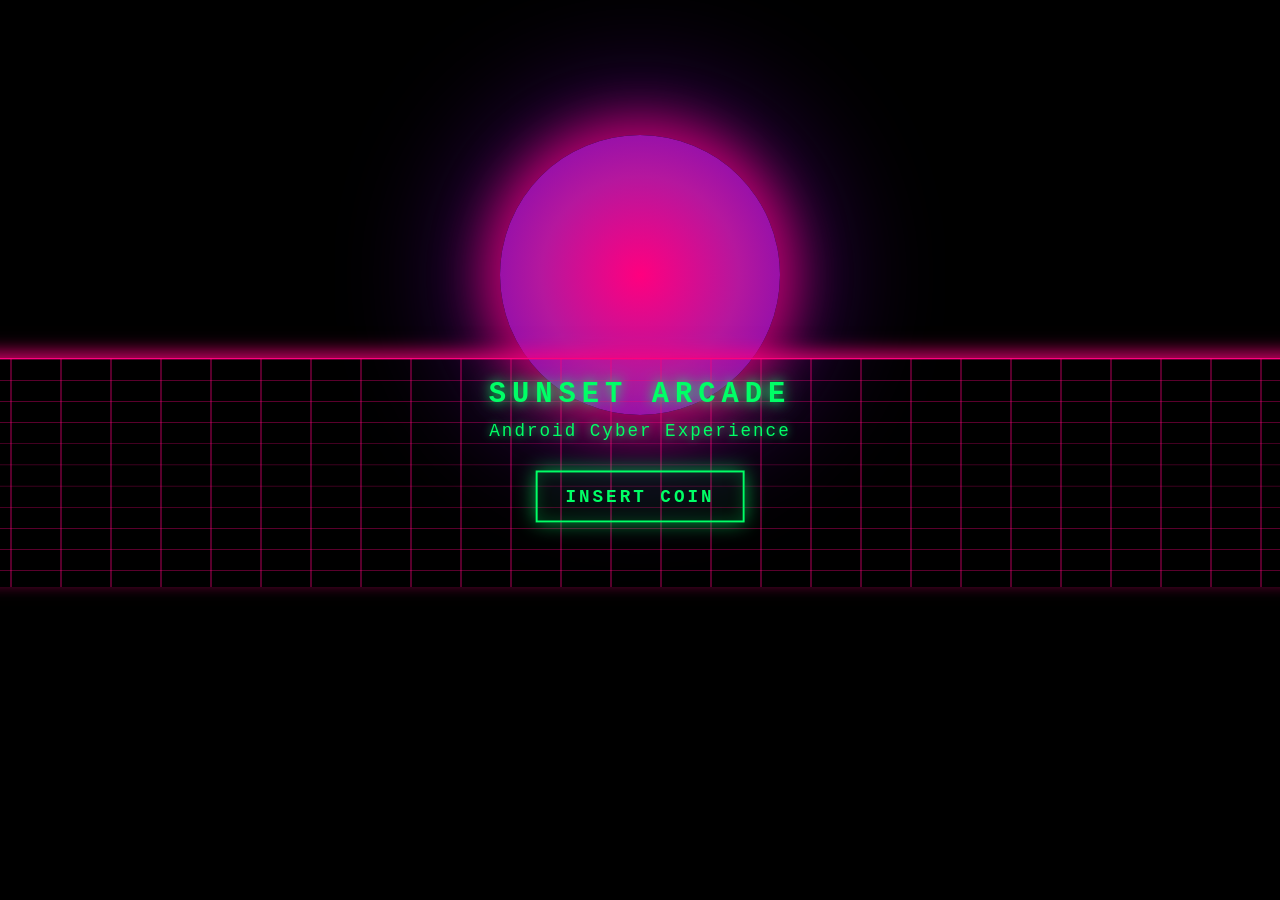
==== commit 0f096a52: "Update index.html" ====
--- a/index.html
+++ b/index.html
@@ -2,186 +2,66 @@
 <html lang="en">
 <head>
     <meta charset="UTF-8">
-    <meta name="viewport" content="width=device-width, initial-scale=1.0">
-    <title>Dore Trading UK - Explorer</title>
+    <meta name="viewport" content="width=device-width, initial-scale=1.0, maximum-scale=1.0, user-scalable=no">
+    <title>Retrowave Sunset - Android Edition</title>
     <link rel="stylesheet" href="style.css">
 </head>
 <body>
-    <!-- Background Matrix Rain Canvas (Druid, Sumerian & Code) -->
-    <div class="matrix-background">
-        <canvas id="matrixCanvas"></canvas>
+
+    <!-- Background Layers -->
+    <div class="retrowave-landscape">
+        <div class="glowing-sun"></div>
+        <div class="moving-grid"></div>
     </div>
 
-    <!-- PAGE 1: Landing / Entry Page -->
-    <section id="page-landing" class="page active">
-        <div class="retrowave-landscape">
-            <div class="glowing-sun"></div>
-            <div class="moving-grid"></div>
+    <!-- Landing Page (Page 1) -->
+    <div id="page1" class="page active">
+        <div class="content">
+            <h1 class="main-title">Sunset Arcade</h1>
+            <p class="subtitle">Android Cyber Experience</p>
+            <button class="enter-btn" onclick="switchPage(2)">Insert Coin</button>
         </div>
-        <div class="content">
-            <h1 class="main-title">Dore Trading UK</h1>
-            <p class="subtitle">Seumas Game Engine Activated</p>
-            <button class="enter-btn" onclick="navigateTo('page-dashboard')">[ ENTER DASHBOARD ]</button>
-        </div>
-    </section>
+    </div>
 
-    <!-- PAGE 2: Dashboard Page (No Car + Retro Pager Added) -->
-    <section id="page-dashboard" class="page">
+    <!-- Dashboard Page (Page 2) -->
+    <div id="page2" class="page">
+        <header class="dashboard-header">
+            <h2>Dashboard Control</h2>
+            <nav class="nav-tabs">
+                <button class="tab-btn active" onclick="switchPage(2)">Home</button>
+                <button class="tab-btn" onclick="switchPage(3)">City View</button>
+                <button class="tab-btn" onclick="switchPage(4)">Terminal</button>
+                <button class="back-home-btn" onclick="switchPage(1)">Exit</button>
+            </nav>
+        </header>
+
         <div class="car-scene-background">
-            <!-- Faint Retro Game Circuit Board Layer Behind Sun -->
-            <div class="circuit-board-bg"></div>
-            
-            <!-- Live Circuit Glowing & Moving Sun -->
-            <div class="circuit-sun">
-                <div class="circuit-core"></div>
-                <div class="circuit-node n1"></div>
-                <div class="circuit-node n2"></div>
-                <div class="circuit-node n3"></div>
-            </div>
-
+            <div class="striped-sun"></div>
             <div class="mountain-silhouette"></div>
             <div class="moving-grid car-grid"></div>
-            <!-- Car has been removed as requested -->
-        </div>
-        
-        <!-- Retro Style Pager in Top Corner -->
-        <div class="retro-pager">
-            <div class="pager-brand">DORE-BEEP // MODEL 1992</div>
-            <div class="pager-screen">
-                <div class="pager-text-scroll">♪ PLAY MP3 NOW - SYNTHWAVE_MIX.MP3 ♪</div>
-            </div>
-            <div class="pager-led-light"></div>
-        </div>
-
-        <div class="dashboard-header">
-            <h2>DORE TRADING UK // DASHBOARD</h2>
-            <div class="nav-tabs">
-                <button class="tab-btn active" onclick="navigateTo('page-dashboard')">Dashboard</button>
-                <button class="tab-btn" onclick="navigateTo('page-seumas')">Seumas Engine</button>
-                <button class="tab-btn" onclick="navigateTo('page-print-preview')">Print Preview</button>
-                <button class="back-home-btn" onclick="navigateTo('page-landing')">Home</button>
+            <div class="retrowave-car">
+                <div class="car-body"></div>
+                <div class="car-lights"></div>
             </div>
         </div>
 
         <div class="dashboard-content">
             <div class="matrix-card">
-                <h3>SYSTEM STATUS: ONLINE</h3>
-                <p>Select a module to interface with quantitative matrix networks, print tools, or management consoles.</p>
+                <h3>System Status</h3>
+                <p>All core modules running on yellow sunset protocol.</p>
                 <div class="action-grid">
-                    <button class="cyber-card-btn" onclick="navigateTo('page-seumas')">
-                        <span class="icon">⚙️</span>
-                        <span>Seumas Engine Tab</span>
+                    <button class="cyber-card-btn" onclick="appController.triggerAction('boost')">
+                        <span class="icon">⚡</span> Engine Boost
                     </button>
-                    <button class="cyber-card-btn" onclick="navigateTo('page-seumas')">
-                        <span class="icon">📊</span>
-                        <span>Print Matrix Tab</span>
-                    </button>
-                    <button class="cyber-card-btn" onclick="alert('Management Module Active.')">
-                        <span class="icon">📁</span>
-                        <span>Management Tab</span>
+                    <button class="cyber-card-btn" onclick="appController.triggerAction('scan')">
+                        <span class="icon">📡</span> Radar Scan
                     </button>
                 </div>
             </div>
         </div>
-    </section>
+    </div>
 
-    <!-- PAGE 3: Seumas Engine Page (Unchanged) -->
-    <section id="page-seumas" class="page">
-        <div class="pyramid-scene-background">
-            <div class="cyber-sphere-sun"></div>
-            <div class="pyramid-city"></div>
-            <div class="moving-grid pyramid-grid"></div>
-        </div>
-
-        <div class="dashboard-header">
-            <h2>SEUMAS QUANTITATIVE ENGINE</h2>
-            <div class="nav-tabs">
-                <button class="tab-btn" onclick="navigateTo('page-dashboard')">Dashboard</button>
-                <button class="tab-btn active" onclick="navigateTo('page-seumas')">Seumas Engine</button>
-                <button class="tab-btn" onclick="navigateTo('page-print-preview')">Print Preview</button>
-                <button class="back-home-btn" onclick="navigateTo('page-landing')">Home</button>
-            </div>
-        </div>
-
-        <div class="sub-nav-bar">
-            <button class="sub-tab active" onclick="switchSubTab('print-tools')">Print Tools</button>
-            <button class="sub-tab" onclick="switchSubTab('orders')">Orders</button>
-            <button class="sub-tab" onclick="switchSubTab('database')">Database</button>
-            <button class="sub-tab highlight" onclick="navigateTo('page-print-preview')">Print Grid Matrix ➔</button>
-        </div>
-
-        <div class="dashboard-content">
-            <div id="sub-print-tools" class="sub-tab-content active">
-                <div class="matrix-card">
-                    <h3>PRINT TOOLS SUITE</h3>
-                    <p>Configure color balance, matrix dithering, and vector calibration parameters.</p>
-                    <button class="cyber-btn" onclick="navigateTo('page-print-preview')">Open Print Grid Matrix</button>
-                </div>
-            </div>
-            <div id="sub-orders" class="sub-tab-content">
-                <div class="matrix-card">
-                    <h3>LIVE ORDERS QUEUE</h3>
-                    <p>No pending quantitative batches. All nodes synchronized with mainframe.</p>
-                </div>
-            </div>
-            <div id="sub-database" class="sub-tab-content">
-                <div class="matrix-card">
-                    <h3>SYSTEM DATABASE ARCHIVES</h3>
-                    <p>Sumerian & Ogham cipher logs secure. 1,024 blocks indexed.</p>
-                </div>
-            </div>
-        </div>
-    </section>
-
-    <!-- PAGE 4: Print Preview Page (Unchanged) -->
-    <section id="page-print-preview" class="page">
-        <div class="retrowave-landscape">
-            <div class="glowing-sun"></div>
-            <div class="moving-grid"></div>
-        </div>
-
-        <div class="dashboard-header">
-            <h2>PRINT GRID MATRIX // PREVIEW STATION</h2>
-            <div class="nav-tabs">
-                <button class="tab-btn" onclick="navigateTo('page-dashboard')">Dashboard</button>
-                <button class="tab-btn" onclick="navigateTo('page-seumas')">Seumas Engine</button>
-                <button class="tab-btn active" onclick="navigateTo('page-print-preview')">Print Preview</button>
-                <button class="back-home-btn" onclick="navigateTo('page-landing')">Home</button>
-            </div>
-        </div>
-
-        <div class="dashboard-content">
-            <div class="retro-monitor">
-                <div class="monitor-bezel">
-                    <div class="monitor-screen">
-                        <div class="scanlines"></div>
-                        <div class="screen-content">
-                            <div class="terminal-header">DORE_OS v4.02 // RENDER_MONITOR</div>
-                            <div class="preview-viewport" id="previewViewport">
-                                <div class="placeholder-art">
-                                    <div class="retro-sun-mini"></div>
-                                    <div class="retro-grid-mini"></div>
-                                    <span id="previewText">AWAITING_RENDER_INPUT...</span>
-                                </div>
-                            </div>
-                            <div class="terminal-footer">> SYSTEM READY FOR MOCKUP EXPORT</div>
-                        </div>
-                    </div>
-                    <div class="monitor-controls">
-                        <div class="power-led"></div>
-                        <span class="brand-label">DORE-COMM_TERM</span>
-                    </div>
-                </div>
-
-                <div class="monitor-action-panel">
-                    <input type="file" id="imageUploadInput" accept="image/*" style="display: none;" onchange="handleImageUpload(event)">
-                    <button class="cyber-btn upload-btn" onclick="document.getElementById('imageUploadInput').click()">📁 Upload Image to Database</button>
-                    <button class="cyber-btn mockup-btn" onclick="triggerPrintMockup()">🖨️ Print Mockup</button>
-                </div>
-            </div>
-        </div>
-    </section>
-
-    <script src="script.js"></script>
+    <!-- Script Integration -->
+    <script src="app.js"></script>
 </body>
 </html>
--- a/style.css
+++ b/style.css
@@ -18,12 +18,14 @@
     height: 100%;
     display: none;
     opacity: 0;
-    transition: opacity 0.5s ease-in-out;
+    transform: scale(0.98);
+    transition: opacity 0.5s cubic-bezier(0.4, 0, 0.2, 1), transform 0.5s cubic-bezier(0.4, 0, 0.2, 1);
 }
 
 .page.active {
     display: block;
     opacity: 1;
+    transform: scale(1);
     z-index: 5;
 }
 
@@ -64,12 +66,17 @@
     background: radial-gradient(circle, #ff007f 0%, #b5179e 50%, #7209b7 100%);
     border-radius: 50%;
     box-shadow: 0 0 50px 15px rgba(255, 0, 127, 0.7), 0 0 120px 40px rgba(114, 9, 183, 0.5);
-    animation: pulseSun 4s infinite alternate;
+    animation: pulseSun 4s infinite alternate, floatSun 6s ease-in-out infinite;
 }
 
 @keyframes pulseSun {
     0% { box-shadow: 0 0 50px 15px rgba(255, 0, 127, 0.7), 0 0 120px 40px rgba(114, 9, 183, 0.5); transform: translateX(-50%) scale(1); }
-    100% { box-shadow: 0 0 70px 25px rgba(255, 0, 127, 0.9), 0 0 160px 60px rgba(114, 9, 183, 0.7); transform: translateX(-50%) scale(1.03); }
+    100% { box-shadow: 0 0 80px 25px rgba(255, 0, 127, 1), 0 0 180px 70px rgba(114, 9, 183, 0.8); transform: translateX(-50%) scale(1.05); }
+}
+
+@keyframes floatSun {
+    0%, 100% { transform: translateX(-50%) translateY(0); }
+    50% { transform: translateX(-50%) translateY(-10px); }
 }
 
 .moving-grid {
@@ -79,14 +86,14 @@
     width: 200%;
     height: 60%;
     background-image: 
-        linear-gradient(to right, rgba(255, 0, 127, 0.25) 1px, transparent 1px),
-        linear-gradient(to bottom, rgba(255, 0, 127, 0.25) 1px, transparent 1px);
+        linear-gradient(to right, rgba(255, 0, 127, 0.35) 2px, transparent 2px),
+        linear-gradient(to bottom, rgba(255, 0, 127, 0.35) 2px, transparent 2px);
     background-size: 50px 50px;
     transform: rotateX(65deg);
     transform-origin: top center;
-    animation: moveGrid 3s linear infinite;
-    border-top: 2px solid rgba(255, 0, 127, 0.8);
-    box-shadow: 0 -10px 30px rgba(255, 0, 127, 0.5);
+    animation: moveGrid 2.5s linear infinite;
+    border-top: 2px solid rgba(255, 0, 127, 1);
+    box-shadow: 0 -15px 40px rgba(255, 0, 127, 0.8);
 }
 
 @keyframes moveGrid {
@@ -102,15 +109,27 @@
     transform: translate(-50%, -50%);
     text-align: center;
     z-index: 10;
+    animation: fadeInContent 1s ease-out;
+}
+
+@keyframes fadeInContent {
+    from { opacity: 0; transform: translate(-50%, -40%); }
+    to { opacity: 1; transform: translate(-50%, -50%); }
 }
 
 .main-title {
-    font-size: 1.5rem;
+    font-size: 1.8rem;
     color: #00ff66;
     text-transform: uppercase;
-    letter-spacing: 4px;
+    letter-spacing: 6px;
     margin: 0 0 10px 0;
-    text-shadow: 0 0 8px rgba(0, 255, 102, 0.8);
+    text-shadow: 0 0 12px rgba(0, 255, 102, 0.9), 0 0 25px rgba(0, 255, 102, 0.5);
+    animation: glitchText 3s infinite;
+}
+
+@keyframes glitchText {
+    0%, 100% { text-shadow: 0 0 12px rgba(0, 255, 102, 0.9), 0 0 25px rgba(0, 255, 102, 0.5); }
+    50% { text-shadow: 2px 0 15px rgba(255, 0, 127, 0.9), -2px 0 15px rgba(0, 255, 255, 0.9); }
 }
 
 .subtitle {
@@ -118,11 +137,11 @@
     color: #00ff66;
     letter-spacing: 2px;
     margin: 0 0 30px 0;
-    text-shadow: 0 0 6px rgba(0, 255, 102, 0.7);
+    text-shadow: 0 0 8px rgba(0, 255, 102, 0.8);
 }
 
 .enter-btn {
-    background: transparent;
+    background: rgba(0, 255, 102, 0.05);
     border: 2px solid #00ff66;
     color: #00ff66;
     padding: 14px 28px;
@@ -132,21 +151,21 @@
     text-transform: uppercase;
     letter-spacing: 3px;
     cursor: pointer;
-    box-shadow: 0 0 15px rgba(0, 255, 102, 0.5), inset 0 0 15px rgba(0, 255, 102, 0.2);
+    box-shadow: 0 0 20px rgba(0, 255, 102, 0.6), inset 0 0 15px rgba(0, 255, 102, 0.2);
     animation: pulseEnter 2s infinite alternate;
-    transition: all 0.3s ease;
+    transition: all 0.4s cubic-bezier(0.175, 0.885, 0.32, 1.275);
 }
 
 .enter-btn:hover {
     background: #00ff66;
     color: #000;
-    box-shadow: 0 0 30px #00ff66, inset 0 0 20px #00ff66;
-    transform: scale(1.05);
+    box-shadow: 0 0 35px #00ff66, 0 0 60px rgba(0, 255, 102, 0.8), inset 0 0 20px #fff;
+    transform: scale(1.08) translateY(-3px);
 }
 
 @keyframes pulseEnter {
-    0% { box-shadow: 0 0 10px rgba(0, 255, 102, 0.4); }
-    100% { box-shadow: 0 0 25px rgba(0, 255, 102, 0.9), 0 0 40px rgba(0, 255, 102, 0.4); }
+    0% { box-shadow: 0 0 15px rgba(0, 255, 102, 0.4); }
+    100% { box-shadow: 0 0 30px rgba(0, 255, 102, 0.9), 0 0 50px rgba(0, 255, 102, 0.5); }
 }
 
 /* --- Dashboard Navigation Header --- */
@@ -156,7 +175,7 @@
     left: 0;
     width: 100%;
     height: 70px;
-    background: rgba(0, 0, 0, 0.85);
+    background: rgba(0, 0, 0, 0.9);
     border-bottom: 2px solid #ff007f;
     display: flex;
     justify-content: space-between;
@@ -164,6 +183,7 @@
     padding: 0 30px;
     box-sizing: border-box;
     z-index: 20;
+    box-shadow: 0 5px 25px rgba(255, 0, 127, 0.3);
 }
 
 .dashboard-header h2 {
@@ -171,7 +191,7 @@
     color: #ff007f;
     letter-spacing: 2px;
     margin: 0;
-    text-shadow: 0 0 8px rgba(255, 0, 127, 0.7);
+    text-shadow: 0 0 10px rgba(255, 0, 127, 0.8);
 }
 
 .nav-tabs {
@@ -179,6 +199,7 @@
     gap: 15px;
 }
 
+/* Glowing Edges and Hover states for Navigation Tabs */
 .tab-btn, .back-home-btn {
     background: rgba(255, 0, 127, 0.1);
     border: 1px solid #ff007f;
@@ -187,27 +208,60 @@
     font-family: 'Courier New', Courier, monospace;
     font-size: 0.9rem;
     cursor: pointer;
-    transition: all 0.3s;
-}
-
-.tab-btn.active, .tab-btn:hover, .back-home-btn:hover {
+    position: relative;
+    overflow: hidden;
+    box-shadow: 0 0 8px rgba(255, 0, 127, 0.4), inset 0 0 5px rgba(255, 0, 127, 0.2);
+    transition: all 0.35s cubic-bezier(0.4, 0, 0.2, 1);
+}
+
+.tab-btn::before, .back-home-btn::before {
+    content: '';
+    position: absolute;
+    top: -2px; left: -2px; right: -2px; bottom: -2px;
+    background: linear-gradient(45deg, #ff007f, #00ffff, #ff007f);
+    z-index: -1;
+    filter: blur(4px);
+    opacity: 0;
+    transition: opacity 0.3s ease;
+}
+
+.tab-btn:hover::before, .tab-btn.active::before {
+    opacity: 1;
+    animation: glowingBorder 2s linear infinite;
+}
+
+@keyframes glowingBorder {
+    0% { filter: blur(4px); hue-rotate(0deg); }
+    50% { filter: blur(7px); hue-rotate(180deg); }
+    100% { filter: blur(4px); hue-rotate(360deg); }
+}
+
+.tab-btn.active, .tab-btn:hover {
     background: #ff007f;
     color: #fff;
-    box-shadow: 0 0 12px #ff007f;
+    box-shadow: 0 0 20px #ff007f, 0 0 35px rgba(255, 0, 127, 0.6);
+    transform: translateY(-2px);
 }
 
 .back-home-btn {
     border-color: #00ff66;
     color: #00ff66;
     background: rgba(0, 255, 102, 0.1);
-}
+    box-shadow: 0 0 8px rgba(0, 255, 102, 0.4), inset 0 0 5px rgba(0, 255, 102, 0.2);
+}
+
+.back-home-btn::before {
+    background: linear-gradient(45deg, #00ff66, #00ffff, #00ff66);
+}
+
 .back-home-btn:hover {
     background: #00ff66;
     color: #000;
-    box-shadow: 0 0 12px #00ff66;
-}
-
-/* --- PAGE 2: Circuit Background & Live Circuit Sun Styling --- */
+    box-shadow: 0 0 20px #00ff66, 0 0 35px rgba(0, 255, 102, 0.6);
+    transform: translateY(-2px);
+}
+
+/* --- Page 2: Car Driving Scene Background --- */
 .car-scene-background {
     position: absolute;
     top: 0;
@@ -216,88 +270,27 @@
     height: 100%;
     z-index: 2;
     overflow: hidden;
-    background: linear-gradient(to bottom, #05020d 0%, #17072c 50%, #000 100%);
-}
-
-/* Faint Retro Game Circuit Board Background Pattern Behind Sun */
-.circuit-board-bg {
-    position: absolute;
-    top: 0;
-    left: 0;
-    width: 100%;
-    height: 70%;
-    background-image: 
-        radial-gradient(circle, rgba(0, 255, 102, 0.15) 2px, transparent 2px),
-        linear-gradient(to right, rgba(0, 255, 102, 0.05) 1px, transparent 1px),
-        linear-gradient(to bottom, rgba(0, 255, 102, 0.05) 1px, transparent 1px);
-    background-size: 40px 40px, 80px 80px, 80px 80px;
-    opacity: 0.35;
-    animation: pulseCircuit 6s infinite alternate ease-in-out;
-    pointer-events: none;
-    z-index: 1;
-}
-
-@keyframes pulseCircuit {
-    0% { opacity: 0.2; transform: scale(1); }
-    100% { opacity: 0.45; transform: scale(1.02); }
-}
-
-/* Live Glowing & Moving Circuit Sun */
-.circuit-sun {
-    position: absolute;
-    top: 13%;
+    background: linear-gradient(to bottom, #11052c 0%, #2b0c4e 50%, #000 100%);
+}
+
+.striped-sun {
+    position: absolute;
+    top: 15%;
     left: 50%;
     transform: translateX(-50%);
-    width: 270px;
-    height: 270px;
-    background: radial-gradient(circle, #ff00aa 0%, #7209b7 60%, #3a0ca3 100%);
+    width: 260px;
+    height: 260px;
+    background: linear-gradient(to bottom, #ffbd00 0%, #ff5400 60%, #ff007f 100%);
     border-radius: 50%;
-    box-shadow: 0 0 50px 15px rgba(255, 0, 170, 0.6), 0 0 120px 40px rgba(0, 255, 102, 0.3);
-    border: 2px dashed rgba(0, 255, 102, 0.6);
-    animation: circuitSunMove 5s infinite alternate ease-in-out;
-    z-index: 2;
-}
-
-.circuit-core {
-    position: absolute;
-    top: 50%;
-    left: 50%;
-    transform: translate(-50%, -50%);
-    width: 80%;
-    height: 80%;
-    border: 1px solid rgba(0, 255, 102, 0.4);
-    border-radius: 50%;
-    background-image: radial-gradient(circle, transparent 50%, rgba(0, 255, 102, 0.2) 50%);
-    background-size: 15px 15px;
-    animation: rotateCore 20s linear infinite;
-}
-
-@keyframes rotateCore {
-    0% { transform: translate(-50%, -50%) rotate(0deg); }
-    100% { transform: translate(-50%, -50%) rotate(360deg); }
-}
-
-.circuit-node {
-    position: absolute;
-    width: 8px;
-    height: 8px;
-    background: #00ff66;
-    border-radius: 50%;
-    box-shadow: 0 0 8px #00ff66, 0 0 15px #00ff66;
-}
-
-.circuit-node.n1 { top: 20%; left: 30%; animation: flashNode 1.2s infinite alternate; }
-.circuit-node.n2 { top: 60%; left: 75%; animation: flashNode 0.8s infinite alternate; }
-.circuit-node.n3 { top: 70%; left: 25%; animation: flashNode 1.5s infinite alternate; }
-
-@keyframes flashNode {
-    0% { opacity: 0.3; transform: scale(0.8); }
-    100% { opacity: 1; transform: scale(1.4); box-shadow: 0 0 12px #00ff66, 0 0 25px #00ff66; }
-}
-
-@keyframes circuitSunMove {
-    0% { transform: translateX(-50%) translateY(0px) scale(1); filter: hue-rotate(0deg); }
-    100% { transform: translateX(-50%) translateY(-6px) scale(1.04); filter: hue-rotate(15deg); }
+    box-shadow: 0 0 70px rgba(255, 84, 0, 0.9);
+    mask-image: repeating-linear-gradient(to bottom, black 0px, black 16px, transparent 16px, transparent 22px);
+    -webkit-mask-image: repeating-linear-gradient(to bottom, black 0px, black 16px, transparent 16px, transparent 22px);
+    animation: shiftSun 5s infinite alternate ease-in-out, floatSun 6s ease-in-out infinite;
+}
+
+@keyframes shiftSun {
+    0% { transform: translateX(-50%) scale(1) translateY(0); filter: hue-rotate(0deg); }
+    100% { transform: translateX(-50%) scale(1.05) translateY(-8px); filter: hue-rotate(15deg); }
 }
 
 .mountain-silhouette {
@@ -313,12 +306,11 @@
 
 .car-grid {
     background-image: 
-        linear-gradient(to right, rgba(0, 255, 255, 0.3) 1px, transparent 1px),
-        linear-gradient(to bottom, rgba(0, 255, 255, 0.3) 1px, transparent 1px) !important;
+        linear-gradient(to right, rgba(0, 255, 255, 0.4) 2px, transparent 2px),
+        linear-gradient(to bottom, rgba(0, 255, 255, 0.4) 2px, transparent 2px) !important;
     border-top: 2px solid #00ffff !important;
-    box-shadow: 0 -10px 30px rgba(0, 255, 255, 0.6) !important;
-    animation: moveGrid 1.8s linear infinite !important;
-    z-index: 4;
+    box-shadow: 0 -15px 40px rgba(0, 255, 255, 0.8) !important;
+    animation: moveGrid 1.5s linear infinite !important;
 }
 
 .retrowave-car {
@@ -328,12 +320,12 @@
     width: 220px;
     height: 90px;
     z-index: 6;
-    animation: bounceCar 0.6s infinite alternate ease-in-out;
+    animation: bounceCar 0.5s infinite alternate ease-in-out;
 }
 
 @keyframes bounceCar {
     0% { transform: translateY(0px) rotate(0deg); }
-    100% { transform: translateY(-3px) rotate(0.3deg); }
+    100% { transform: translateY(-5px) rotate(0.5deg); }
 }
 
 .car-body {
@@ -343,7 +335,7 @@
     height: 50px;
     background: linear-gradient(135deg, #48cae4 0%, #0077b6 50%, #03045e 100%);
     clip-path: polygon(10% 40%, 30% 0%, 75% 0%, 95% 60%, 100% 80%, 0% 80%);
-    box-shadow: 0 0 15px rgba(72, 202, 228, 0.6);
+    box-shadow: 0 0 20px rgba(72, 202, 228, 0.8);
 }
 
 .car-lights {
@@ -353,10 +345,16 @@
     width: 25px;
     height: 8px;
     background: #ff007f;
-    box-shadow: 0 0 10px #ff007f, 0 0 20px #ff007f;
-}
-
-/* --- Page 3: Pyramid / City Background (Unchanged) --- */
+    box-shadow: 0 0 12px #ff007f, 0 0 25px #ff007f, 0 0 40px #ff007f;
+    animation: pulseLights 0.8s infinite alternate;
+}
+
+@keyframes pulseLights {
+    from { opacity: 0.6; box-shadow: 0 0 8px #ff007f; }
+    to { opacity: 1; box-shadow: 0 0 25px #ff007f, 0 0 45px #ff007f; }
+}
+
+/* --- Page 3: Pyramid / City Background --- */
 .pyramid-scene-background {
     position: absolute;
     top: 0;
@@ -377,9 +375,9 @@
     height: 180px;
     background: radial-gradient(circle, #00ffff 0%, #7209b7 70%);
     border-radius: 50%;
-    box-shadow: 0 0 40px #00ffff;
+    box-shadow: 0 0 50px #00ffff, 0 0 90px rgba(114, 9, 183, 0.8);
     border: 2px solid #fff;
-    animation: pulseSun 3s infinite alternate;
+    animation: pulseSun 3s infinite alternate, floatSun 5s ease-in-out infinite;
 }
 
 .pyramid-city {
@@ -390,17 +388,23 @@
     height: 220px;
     background: linear-gradient(to top, #ff007f 0%, transparent 100%);
     clip-path: polygon(0% 100%, 15% 70%, 30% 85%, 50% 20%, 70% 85%, 85% 65%, 100% 100%);
-    opacity: 0.8;
+    opacity: 0.85;
     z-index: 3;
+    animation: pulseCity 4s infinite alternate;
+}
+
+@keyframes pulseCity {
+    from { opacity: 0.7; filter: drop-shadow(0 0 10px rgba(255,0,127,0.5)); }
+    to { opacity: 1; filter: drop-shadow(0 0 25px rgba(255,0,127,0.9)); }
 }
 
 .pyramid-grid {
     background-image: 
-        linear-gradient(to right, rgba(255, 0, 111, 0.3) 1px, transparent 1px),
-        linear-gradient(to bottom, rgba(255, 0, 111, 0.3) 1px, transparent 1px) !important;
+        linear-gradient(to right, rgba(255, 0, 111, 0.4) 2px, transparent 2px),
+        linear-gradient(to bottom, rgba(255, 0, 111, 0.4) 2px, transparent 2px) !important;
     border-top: 2px solid #ff006f !important;
-    box-shadow: 0 -10px 30px rgba(255, 0, 111, 0.6) !important;
-    animation: moveGrid 2.5s linear infinite !important;
+    box-shadow: 0 -15px 40px rgba(255, 0, 111, 0.8) !important;
+    animation: moveGrid 2s linear infinite !important;
 }
 
 /* --- Sub Navigation Bar (Page 3) --- */
@@ -410,13 +414,14 @@
     left: 0;
     width: 100%;
     height: 50px;
-    background: rgba(0, 0, 0, 0.7);
+    background: rgba(0, 0, 0, 0.8);
     display: flex;
     justify-content: center;
     gap: 20px;
     align-items: center;
     z-index: 20;
-    border-bottom: 1px solid rgba(255, 0, 127, 0.3);
+    border-bottom: 1px solid rgba(255, 0, 127, 0.5);
+    box-shadow: 0 4px 20px rgba(0, 0, 0, 0.8);
 }
 
 .sub-tab {
@@ -426,23 +431,29 @@
     font-family: 'Courier New', Courier, monospace;
     font-size: 0.95rem;
     cursor: pointer;
-    padding: 5px 12px;
-    transition: all 0.3s;
+    padding: 6px 14px;
+    position: relative;
+    transition: all 0.3s cubic-bezier(0.4, 0, 0.2, 1);
 }
 
 .sub-tab.active, .sub-tab:hover {
     color: #00ff66;
-    text-shadow: 0 0 8px rgba(0, 255, 102, 0.8);
+    text-shadow: 0 0 10px rgba(0, 255, 102, 0.9);
     border-bottom: 2px solid #00ff66;
+    box-shadow: 0 10px 15px -10px rgba(0, 255, 102, 0.5);
+    transform: translateY(-2px);
 }
 
 .sub-tab.highlight {
     color: #ff007f;
     border: 1px dashed #ff007f;
-}
+    background: rgba(255, 0, 127, 0.05);
+}
+
 .sub-tab.highlight:hover {
     background: #ff007f;
     color: #fff;
+    box-shadow: 0 0 20px #ff007f;
 }
 
 /* --- Dashboard & Card UI Components --- */
@@ -458,24 +469,46 @@
     z-index: 10;
     padding: 20px;
     box-sizing: border-box;
+    animation: fadeInContent 0.6s ease-out;
 }
 
 .matrix-card {
-    background: rgba(0, 0, 0, 0.82);
+    background: rgba(0, 0, 0, 0.88);
     border: 1px solid #ff007f;
-    box-shadow: 0 0 25px rgba(255, 0, 127, 0.4);
+    box-shadow: 0 0 35px rgba(255, 0, 127, 0.5), inset 0 0 15px rgba(255, 0, 127, 0.15);
     padding: 30px;
-    border-radius: 6px;
+    border-radius: 8px;
     max-width: 600px;
     width: 100%;
     text-align: center;
+    position: relative;
+    overflow: hidden;
+    animation: cardFloat 5s ease-in-out infinite;
+}
+
+@keyframes cardFloat {
+    0%, 100% { transform: translateY(0); }
+    50% { transform: translateY(-6px); }
+}
+
+.matrix-card::after {
+    content: '';
+    position: absolute;
+    top: 0; left: -100%; width: 100%; height: 2px;
+    background: linear-gradient(90deg, transparent, #ff007f, #00ff66, transparent);
+    animation: scanlineSweep 4s linear infinite;
+}
+
+@keyframes scanlineSweep {
+    0% { left: -100%; }
+    100% { left: 100%; }
 }
 
 .matrix-card h3 {
     color: #00ff66;
     margin-top: 0;
     letter-spacing: 2px;
-    text-shadow: 0 0 8px rgba(0, 255, 102, 0.6);
+    text-shadow: 0 0 10px rgba(0, 255, 102, 0.8);
 }
 
 .matrix-card p {
@@ -503,18 +536,25 @@
     gap: 8px;
     font-family: 'Courier New', Courier, monospace;
     cursor: pointer;
-    transition: all 0.3s;
+    position: relative;
+    box-shadow: 0 0 10px rgba(0, 255, 102, 0.2);
+    transition: all 0.35s cubic-bezier(0.175, 0.885, 0.32, 1.275);
 }
 
 .cyber-card-btn:hover {
     background: #00ff66;
     color: #000;
-    box-shadow: 0 0 20px #00ff66;
-    transform: translateY(-3px);
+    box-shadow: 0 0 30px #00ff66, 0 0 50px rgba(0, 255, 102, 0.6);
+    transform: translateY(-5px) scale(1.03);
 }
 
 .cyber-card-btn .icon {
     font-size: 1.5rem;
+    transition: transform 0.3s ease;
+}
+
+.cyber-card-btn:hover .icon {
+    transform: scale(1.2) rotate(10deg);
 }
 
 .sub-tab-content {
@@ -535,12 +575,16 @@
     font-weight: bold;
     cursor: pointer;
     margin-top: 15px;
-    transition: all 0.3s;
-}
+    position: relative;
+    box-shadow: 0 0 10px rgba(0, 255, 102, 0.3);
+    transition: all 0.35s cubic-bezier(0.4, 0, 0.2, 1);
+}
+
 .cyber-btn:hover {
     background: #00ff66;
     color: #000;
-    box-shadow: 0 0 15px #00ff66;
+    box-shadow: 0 0 25px #00ff66, 0 0 45px rgba(0, 255, 102, 0.7);
+    transform: translateY(-3px);
 }
 
 /* --- Page 4: Retro Computer Screen Card --- */
@@ -550,8 +594,9 @@
     border-radius: 12px;
     padding: 20px;
     width: 650px;
-    box-shadow: 0 0 40px rgba(0, 0, 0, 0.9), inset 0 0 20px rgba(0,0,0,0.8);
+    box-shadow: 0 0 50px rgba(0, 0, 0, 0.95), 0 0 25px rgba(0, 255, 100, 0.15), inset 0 0 20px rgba(0,0,0,0.8);
     text-align: center;
+    animation: cardFloat 6s ease-in-out infinite;
 }
 
 .monitor-screen {
@@ -561,13 +606,14 @@
     height: 340px;
     position: relative;
     overflow: hidden;
-    box-shadow: inset 0 0 30px rgba(0, 255, 100, 0.15);
-}
-
+    box-shadow: inset 0 0 40px rgba(0, 255, 100, 0.25);
+}
+
+/* Scanlines overlay for retro monitor look */
 .scanlines {
     position: absolute;
     top: 0; left: 0; width: 100%; height: 100%;
-    background: linear-gradient(rgba(18, 16, 16, 0) 50%, rgba(0, 0, 0, 0.35) 50%);
+    background: linear-gradient(rgba(18, 16, 16, 0) 50%, rgba(0, 0, 0, 0.4) 50%);
     background-size: 100% 4px;
     z-index: 10;
     pointer-events: none;
@@ -588,7 +634,7 @@
     color: #00ff66;
     text-align: left;
     margin-bottom: 10px;
-    text-shadow: 0 0 5px #00ff66;
+    text-shadow: 0 0 8px #00ff66;
 }
 
 .preview-viewport {
@@ -618,7 +664,8 @@
     height: 80px;
     background: radial-gradient(circle, #ff007f, #7209b7);
     border-radius: 50%;
-    box-shadow: 0 0 20px #ff007f;
+    box-shadow: 0 0 25px #ff007f;
+    animation: pulseSun 3s infinite alternate;
 }
 
 .retro-grid-mini {
@@ -626,10 +673,11 @@
     bottom: 0;
     width: 100%;
     height: 50%;
-    background-image: linear-gradient(to right, rgba(255,0,127,0.4) 1px, transparent 1px),
-                        linear-gradient(to bottom, rgba(255,0,127,0.4) 1px, transparent 1px);
+    background-image: linear-gradient(to right, rgba(255,0,127,0.5) 1px, transparent 1px),
+                        linear-gradient(to bottom, rgba(255,0,127,0.5) 1px, transparent 1px);
     background-size: 20px 20px;
     transform: rotateX(45deg);
+    animation: moveGrid 2s linear infinite;
 }
 
 #previewText {
@@ -637,9 +685,10 @@
     z-index: 12;
     color: #00ff66;
     font-size: 0.85rem;
-    text-shadow: 0 0 8px #00ff66;
-    background: rgba(0,0,0,0.7);
+    text-shadow: 0 0 10px #00ff66;
+    background: rgba(0,0,0,0.8);
     padding: 6px 12px;
+    border: 1px solid rgba(0, 255, 102, 0.4);
 }
 
 .preview-image-tag {
@@ -648,6 +697,7 @@
     object-fit: contain;
     z-index: 15;
     position: relative;
+    animation: fadeInContent 0.5s ease-out;
 }
 
 .terminal-footer {
@@ -655,7 +705,7 @@
     color: #00ff66;
     text-align: left;
     margin-top: 8px;
-    opacity: 0.8;
+    opacity: 0.9;
 }
 
 .monitor-controls {
@@ -671,13 +721,13 @@
     height: 8px;
     background: #00ff66;
     border-radius: 50%;
-    box-shadow: 0 0 8px #00ff66;
-    animation: pulseLed 1.5s infinite alternate;
+    box-shadow: 0 0 10px #00ff66, 0 0 20px #00ff66;
+    animation: pulseLed 1.2s infinite alternate;
 }
 
 @keyframes pulseLed {
-    0% { opacity: 0.5; }
-    100% { opacity: 1; box-shadow: 0 0 12px #00ff66; }
+    0% { opacity: 0.4; box-shadow: 0 0 5px #00ff66; }
+    100% { opacity: 1; box-shadow: 0 0 15px #00ff66, 0 0 25px #00ff66; }
 }
 
 .brand-label {
@@ -701,9 +751,127 @@
 .mockup-btn {
     border-color: #ff007f;
     color: #ff007f;
-}
+    box-shadow: 0 0 10px rgba(255, 0, 127, 0.3);
+}
+
 .mockup-btn:hover {
     background: #ff007f !important;
-    box-shadow: 0 0 15px #ff007f !important;
+    box-shadow: 0 0 25px #ff007f, 0 0 45px rgba(255, 0, 127, 0.7) !important;
     color: #fff !important;
 }
+
+/* --- Mobile Responsive Media Queries --- */
+@media screen and (max-width: 768px) {
+    body, html {
+        overflow-y: auto;
+    }
+
+    .page {
+        overflow-y: auto;
+        height: 100vh;
+    }
+
+    .dashboard-header {
+        height: auto;
+        flex-direction: column;
+        padding: 12px 15px;
+        gap: 10px;
+        position: relative;
+    }
+
+    .dashboard-header h2 {
+        font-size: 0.85rem;
+        text-align: center;
+    }
+
+    .nav-tabs {
+        width: 100%;
+        display: flex;
+        flex-wrap: wrap;
+        justify-content: center;
+        gap: 6px;
+    }
+
+    .tab-btn, .back-home-btn {
+        padding: 5px 10px;
+        font-size: 0.75rem;
+    }
+
+    .sub-nav-bar {
+        top: auto;
+        position: relative;
+        height: auto;
+        flex-wrap: wrap;
+        padding: 8px;
+        gap: 8px;
+    }
+
+    .sub-tab {
+        font-size: 0.8rem;
+        padding: 4px 8px;
+    }
+
+    .dashboard-content {
+        top: auto;
+        height: auto;
+        padding: 15px 10px;
+        position: relative;
+    }
+
+    .matrix-card {
+        padding: 20px 15px;
+        max-width: 100%;
+    }
+
+    .action-grid {
+        flex-direction: column;
+        gap: 10px;
+    }
+
+    .main-title {
+        font-size: 1.3rem;
+        letter-spacing: 3px;
+    }
+
+    .subtitle {
+        font-size: 0.9rem;
+    }
+
+    .enter-btn {
+        padding: 10px 20px;
+        font-size: 0.9rem;
+    }
+
+    .glowing-sun, .striped-sun {
+        width: 180px;
+        height: 180px;
+    }
+
+    .retro-monitor {
+        width: 100%;
+        max-width: 100%;
+        padding: 12px;
+        box-sizing: border-box;
+    }
+
+    .monitor-screen {
+        height: 240px;
+    }
+
+    .monitor-action-panel {
+        flex-direction: column;
+        gap: 10px;
+    }
+
+    .cyber-btn {
+        width: 100%;
+        margin-top: 5px;
+    }
+
+    .retrowave-car {
+        width: 150px;
+        height: 60px;
+        right: 5%;
+        bottom: 15%;
+    }
+}
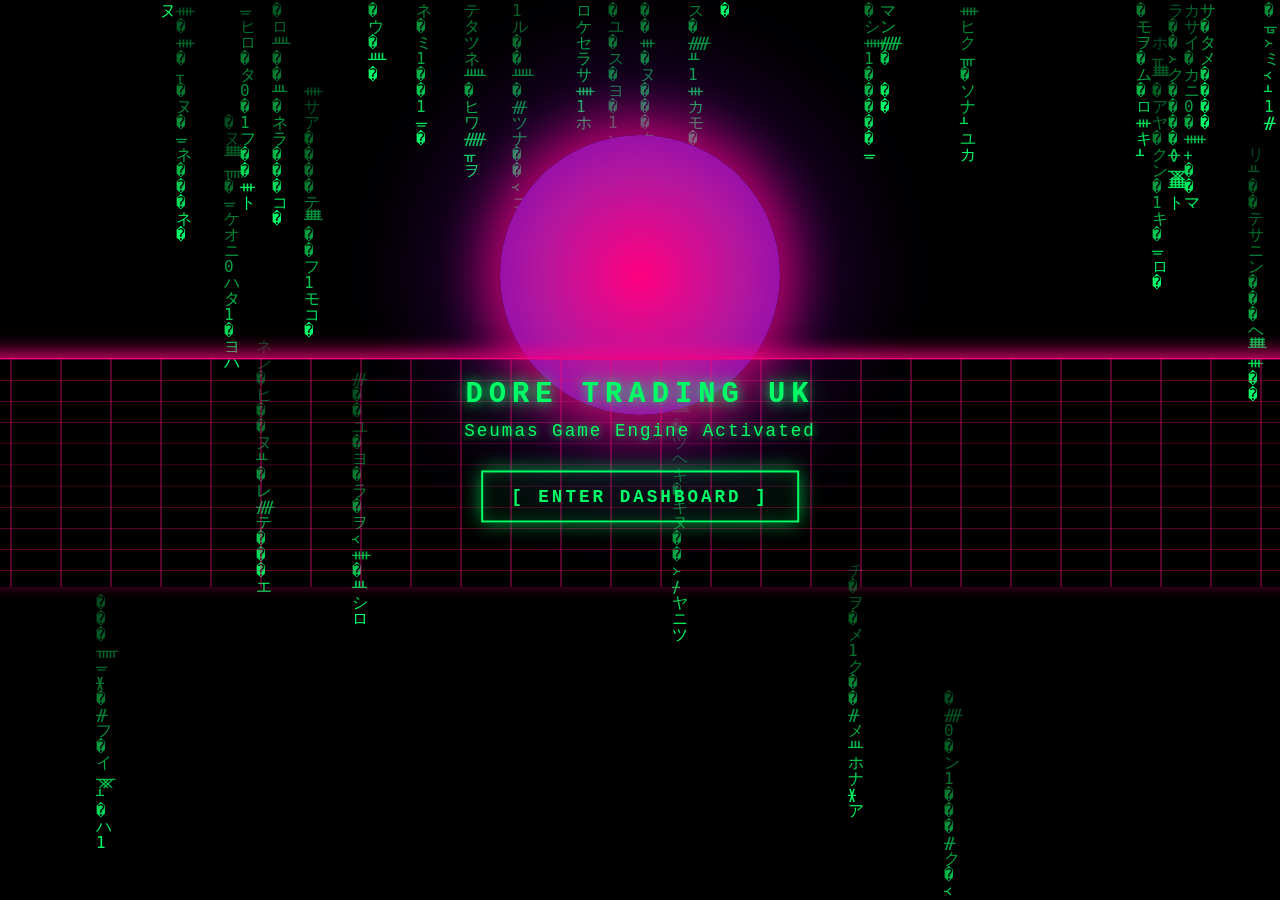
==== commit 9731d375: "Add files via upload" ====
--- a/index.html
+++ b/index.html
@@ -2,66 +2,186 @@
 <html lang="en">
 <head>
     <meta charset="UTF-8">
-    <meta name="viewport" content="width=device-width, initial-scale=1.0, maximum-scale=1.0, user-scalable=no">
-    <title>Retrowave Sunset - Android Edition</title>
+    <meta name="viewport" content="width=device-width, initial-scale=1.0">
+    <title>Dore Trading UK - Explorer</title>
     <link rel="stylesheet" href="style.css">
 </head>
 <body>
-
-    <!-- Background Layers -->
-    <div class="retrowave-landscape">
-        <div class="glowing-sun"></div>
-        <div class="moving-grid"></div>
+    <!-- Background Matrix Rain Canvas (Druid, Sumerian & Code) -->
+    <div class="matrix-background">
+        <canvas id="matrixCanvas"></canvas>
     </div>
 
-    <!-- Landing Page (Page 1) -->
-    <div id="page1" class="page active">
+    <!-- PAGE 1: Landing / Entry Page -->
+    <section id="page-landing" class="page active">
+        <div class="retrowave-landscape">
+            <div class="glowing-sun"></div>
+            <div class="moving-grid"></div>
+        </div>
         <div class="content">
-            <h1 class="main-title">Sunset Arcade</h1>
-            <p class="subtitle">Android Cyber Experience</p>
-            <button class="enter-btn" onclick="switchPage(2)">Insert Coin</button>
+            <h1 class="main-title">Dore Trading UK</h1>
+            <p class="subtitle">Seumas Game Engine Activated</p>
+            <button class="enter-btn" onclick="navigateTo('page-dashboard')">[ ENTER DASHBOARD ]</button>
         </div>
-    </div>
+    </section>
 
-    <!-- Dashboard Page (Page 2) -->
-    <div id="page2" class="page">
-        <header class="dashboard-header">
-            <h2>Dashboard Control</h2>
-            <nav class="nav-tabs">
-                <button class="tab-btn active" onclick="switchPage(2)">Home</button>
-                <button class="tab-btn" onclick="switchPage(3)">City View</button>
-                <button class="tab-btn" onclick="switchPage(4)">Terminal</button>
-                <button class="back-home-btn" onclick="switchPage(1)">Exit</button>
-            </nav>
-        </header>
+    <!-- PAGE 2: Dashboard Page (No Car + Retro Pager Added) -->
+    <section id="page-dashboard" class="page">
+        <div class="car-scene-background">
+            <!-- Faint Retro Game Circuit Board Layer Behind Sun -->
+            <div class="circuit-board-bg"></div>
+            
+            <!-- Live Circuit Glowing & Moving Sun -->
+            <div class="circuit-sun">
+                <div class="circuit-core"></div>
+                <div class="circuit-node n1"></div>
+                <div class="circuit-node n2"></div>
+                <div class="circuit-node n3"></div>
+            </div>
 
-        <div class="car-scene-background">
-            <div class="striped-sun"></div>
             <div class="mountain-silhouette"></div>
             <div class="moving-grid car-grid"></div>
-            <div class="retrowave-car">
-                <div class="car-body"></div>
-                <div class="car-lights"></div>
+            <!-- Car has been removed as requested -->
+        </div>
+        
+        <!-- Retro Style Pager in Top Corner -->
+        <div class="retro-pager">
+            <div class="pager-brand">DORE-BEEP // MODEL 1992</div>
+            <div class="pager-screen">
+                <div class="pager-text-scroll">♪ PLAY MP3 NOW - SYNTHWAVE_MIX.MP3 ♪</div>
+            </div>
+            <div class="pager-led-light"></div>
+        </div>
+
+        <div class="dashboard-header">
+            <h2>DORE TRADING UK // DASHBOARD</h2>
+            <div class="nav-tabs">
+                <button class="tab-btn active" onclick="navigateTo('page-dashboard')">Dashboard</button>
+                <button class="tab-btn" onclick="navigateTo('page-seumas')">Seumas Engine</button>
+                <button class="tab-btn" onclick="navigateTo('page-print-preview')">Print Preview</button>
+                <button class="back-home-btn" onclick="navigateTo('page-landing')">Home</button>
             </div>
         </div>
 
         <div class="dashboard-content">
             <div class="matrix-card">
-                <h3>System Status</h3>
-                <p>All core modules running on yellow sunset protocol.</p>
+                <h3>SYSTEM STATUS: ONLINE</h3>
+                <p>Select a module to interface with quantitative matrix networks, print tools, or management consoles.</p>
                 <div class="action-grid">
-                    <button class="cyber-card-btn" onclick="appController.triggerAction('boost')">
-                        <span class="icon">⚡</span> Engine Boost
+                    <button class="cyber-card-btn" onclick="navigateTo('page-seumas')">
+                        <span class="icon">⚙️</span>
+                        <span>Seumas Engine Tab</span>
                     </button>
-                    <button class="cyber-card-btn" onclick="appController.triggerAction('scan')">
-                        <span class="icon">📡</span> Radar Scan
+                    <button class="cyber-card-btn" onclick="navigateTo('page-seumas')">
+                        <span class="icon">📊</span>
+                        <span>Print Matrix Tab</span>
+                    </button>
+                    <button class="cyber-card-btn" onclick="alert('Management Module Active.')">
+                        <span class="icon">📁</span>
+                        <span>Management Tab</span>
                     </button>
                 </div>
             </div>
         </div>
-    </div>
+    </section>
 
-    <!-- Script Integration -->
-    <script src="app.js"></script>
+    <!-- PAGE 3: Seumas Engine Page (Unchanged) -->
+    <section id="page-seumas" class="page">
+        <div class="pyramid-scene-background">
+            <div class="cyber-sphere-sun"></div>
+            <div class="pyramid-city"></div>
+            <div class="moving-grid pyramid-grid"></div>
+        </div>
+
+        <div class="dashboard-header">
+            <h2>SEUMAS QUANTITATIVE ENGINE</h2>
+            <div class="nav-tabs">
+                <button class="tab-btn" onclick="navigateTo('page-dashboard')">Dashboard</button>
+                <button class="tab-btn active" onclick="navigateTo('page-seumas')">Seumas Engine</button>
+                <button class="tab-btn" onclick="navigateTo('page-print-preview')">Print Preview</button>
+                <button class="back-home-btn" onclick="navigateTo('page-landing')">Home</button>
+            </div>
+        </div>
+
+        <div class="sub-nav-bar">
+            <button class="sub-tab active" onclick="switchSubTab('print-tools')">Print Tools</button>
+            <button class="sub-tab" onclick="switchSubTab('orders')">Orders</button>
+            <button class="sub-tab" onclick="switchSubTab('database')">Database</button>
+            <button class="sub-tab highlight" onclick="navigateTo('page-print-preview')">Print Grid Matrix ➔</button>
+        </div>
+
+        <div class="dashboard-content">
+            <div id="sub-print-tools" class="sub-tab-content active">
+                <div class="matrix-card">
+                    <h3>PRINT TOOLS SUITE</h3>
+                    <p>Configure color balance, matrix dithering, and vector calibration parameters.</p>
+                    <button class="cyber-btn" onclick="navigateTo('page-print-preview')">Open Print Grid Matrix</button>
+                </div>
+            </div>
+            <div id="sub-orders" class="sub-tab-content">
+                <div class="matrix-card">
+                    <h3>LIVE ORDERS QUEUE</h3>
+                    <p>No pending quantitative batches. All nodes synchronized with mainframe.</p>
+                </div>
+            </div>
+            <div id="sub-database" class="sub-tab-content">
+                <div class="matrix-card">
+                    <h3>SYSTEM DATABASE ARCHIVES</h3>
+                    <p>Sumerian & Ogham cipher logs secure. 1,024 blocks indexed.</p>
+                </div>
+            </div>
+        </div>
+    </section>
+
+    <!-- PAGE 4: Print Preview Page (Unchanged) -->
+    <section id="page-print-preview" class="page">
+        <div class="retrowave-landscape">
+            <div class="glowing-sun"></div>
+            <div class="moving-grid"></div>
+        </div>
+
+        <div class="dashboard-header">
+            <h2>PRINT GRID MATRIX // PREVIEW STATION</h2>
+            <div class="nav-tabs">
+                <button class="tab-btn" onclick="navigateTo('page-dashboard')">Dashboard</button>
+                <button class="tab-btn" onclick="navigateTo('page-seumas')">Seumas Engine</button>
+                <button class="tab-btn active" onclick="navigateTo('page-print-preview')">Print Preview</button>
+                <button class="back-home-btn" onclick="navigateTo('page-landing')">Home</button>
+            </div>
+        </div>
+
+        <div class="dashboard-content">
+            <div class="retro-monitor">
+                <div class="monitor-bezel">
+                    <div class="monitor-screen">
+                        <div class="scanlines"></div>
+                        <div class="screen-content">
+                            <div class="terminal-header">DORE_OS v4.02 // RENDER_MONITOR</div>
+                            <div class="preview-viewport" id="previewViewport">
+                                <div class="placeholder-art">
+                                    <div class="retro-sun-mini"></div>
+                                    <div class="retro-grid-mini"></div>
+                                    <span id="previewText">AWAITING_RENDER_INPUT...</span>
+                                </div>
+                            </div>
+                            <div class="terminal-footer">> SYSTEM READY FOR MOCKUP EXPORT</div>
+                        </div>
+                    </div>
+                    <div class="monitor-controls">
+                        <div class="power-led"></div>
+                        <span class="brand-label">DORE-COMM_TERM</span>
+                    </div>
+                </div>
+
+                <div class="monitor-action-panel">
+                    <input type="file" id="imageUploadInput" accept="image/*" style="display: none;" onchange="handleImageUpload(event)">
+                    <button class="cyber-btn upload-btn" onclick="document.getElementById('imageUploadInput').click()">📁 Upload Image to Database</button>
+                    <button class="cyber-btn mockup-btn" onclick="triggerPrintMockup()">🖨️ Print Mockup</button>
+                </div>
+            </div>
+        </div>
+    </section>
+
+    <script src="script.js"></script>
 </body>
 </html>
--- a/style.css
+++ b/style.css
@@ -759,119 +759,3 @@
     box-shadow: 0 0 25px #ff007f, 0 0 45px rgba(255, 0, 127, 0.7) !important;
     color: #fff !important;
 }
-
-/* --- Mobile Responsive Media Queries --- */
-@media screen and (max-width: 768px) {
-    body, html {
-        overflow-y: auto;
-    }
-
-    .page {
-        overflow-y: auto;
-        height: 100vh;
-    }
-
-    .dashboard-header {
-        height: auto;
-        flex-direction: column;
-        padding: 12px 15px;
-        gap: 10px;
-        position: relative;
-    }
-
-    .dashboard-header h2 {
-        font-size: 0.85rem;
-        text-align: center;
-    }
-
-    .nav-tabs {
-        width: 100%;
-        display: flex;
-        flex-wrap: wrap;
-        justify-content: center;
-        gap: 6px;
-    }
-
-    .tab-btn, .back-home-btn {
-        padding: 5px 10px;
-        font-size: 0.75rem;
-    }
-
-    .sub-nav-bar {
-        top: auto;
-        position: relative;
-        height: auto;
-        flex-wrap: wrap;
-        padding: 8px;
-        gap: 8px;
-    }
-
-    .sub-tab {
-        font-size: 0.8rem;
-        padding: 4px 8px;
-    }
-
-    .dashboard-content {
-        top: auto;
-        height: auto;
-        padding: 15px 10px;
-        position: relative;
-    }
-
-    .matrix-card {
-        padding: 20px 15px;
-        max-width: 100%;
-    }
-
-    .action-grid {
-        flex-direction: column;
-        gap: 10px;
-    }
-
-    .main-title {
-        font-size: 1.3rem;
-        letter-spacing: 3px;
-    }
-
-    .subtitle {
-        font-size: 0.9rem;
-    }
-
-    .enter-btn {
-        padding: 10px 20px;
-        font-size: 0.9rem;
-    }
-
-    .glowing-sun, .striped-sun {
-        width: 180px;
-        height: 180px;
-    }
-
-    .retro-monitor {
-        width: 100%;
-        max-width: 100%;
-        padding: 12px;
-        box-sizing: border-box;
-    }
-
-    .monitor-screen {
-        height: 240px;
-    }
-
-    .monitor-action-panel {
-        flex-direction: column;
-        gap: 10px;
-    }
-
-    .cyber-btn {
-        width: 100%;
-        margin-top: 5px;
-    }
-
-    .retrowave-car {
-        width: 150px;
-        height: 60px;
-        right: 5%;
-        bottom: 15%;
-    }
-}
